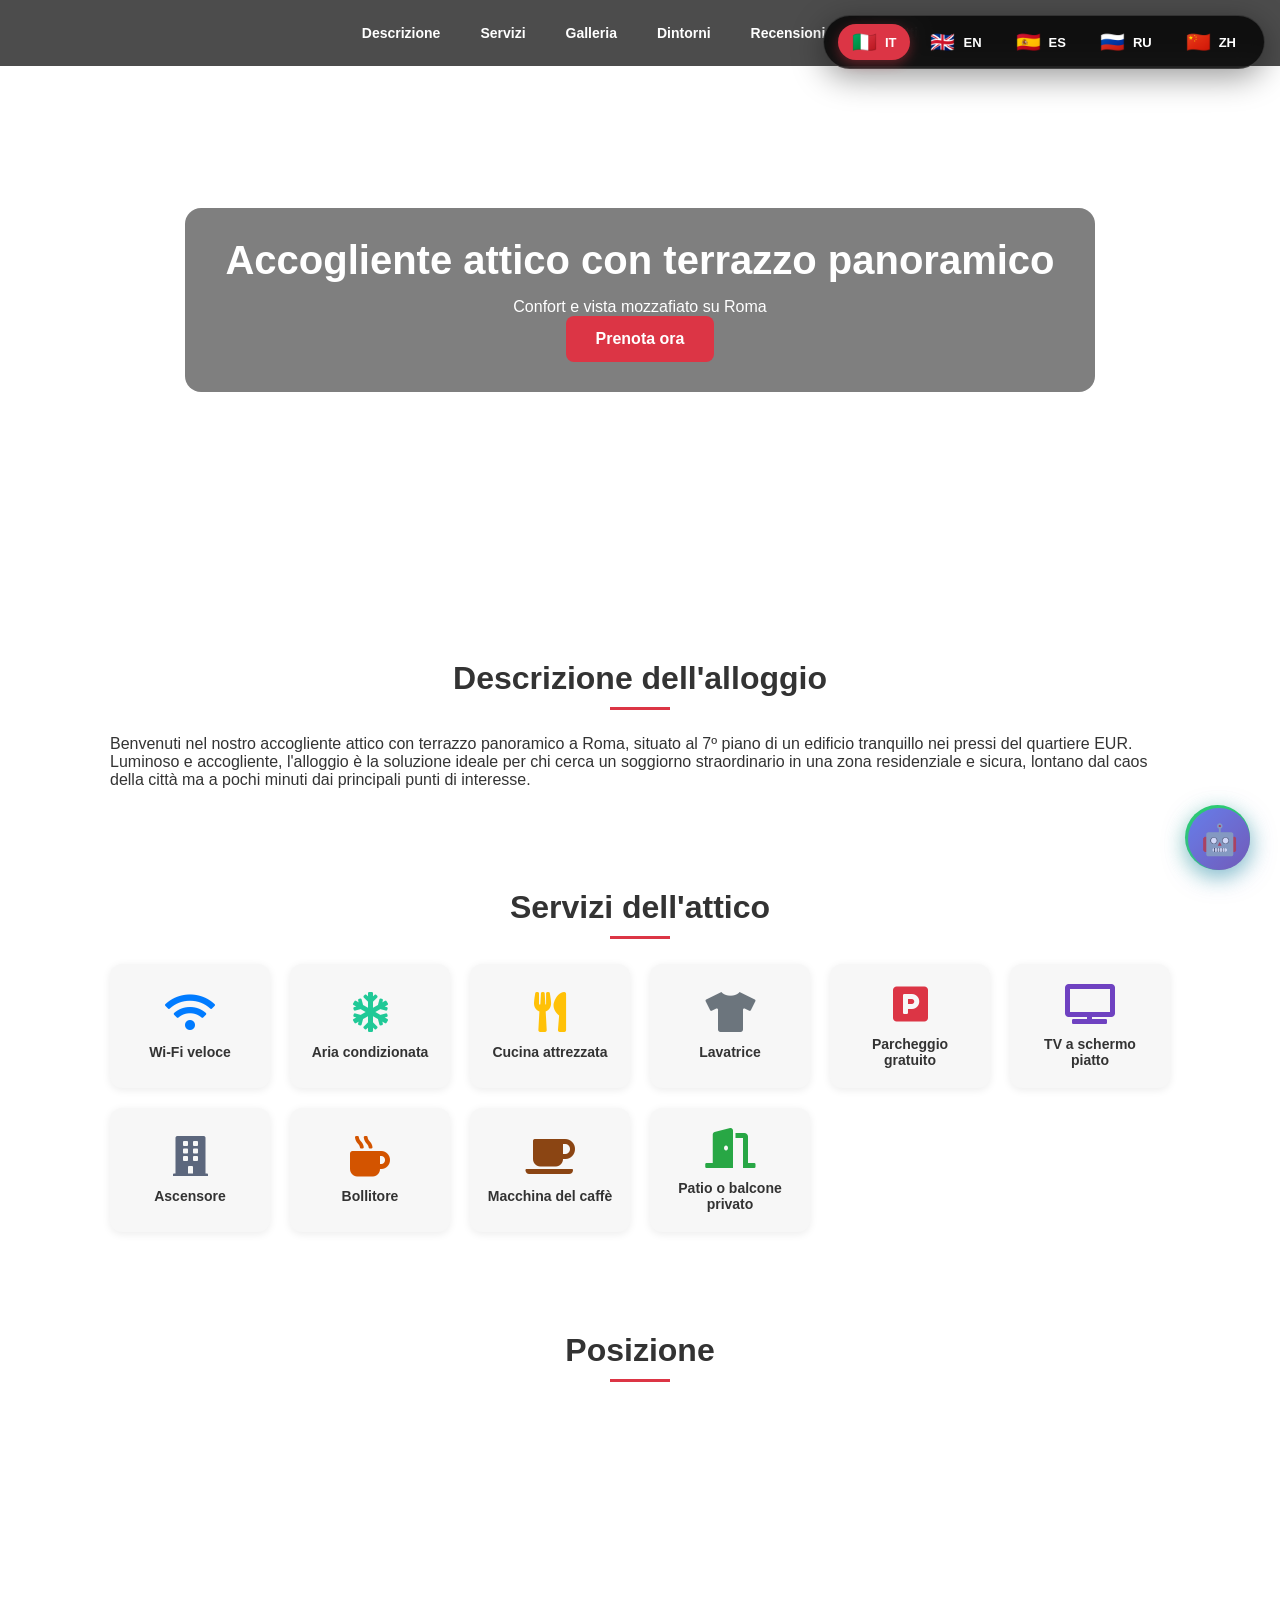
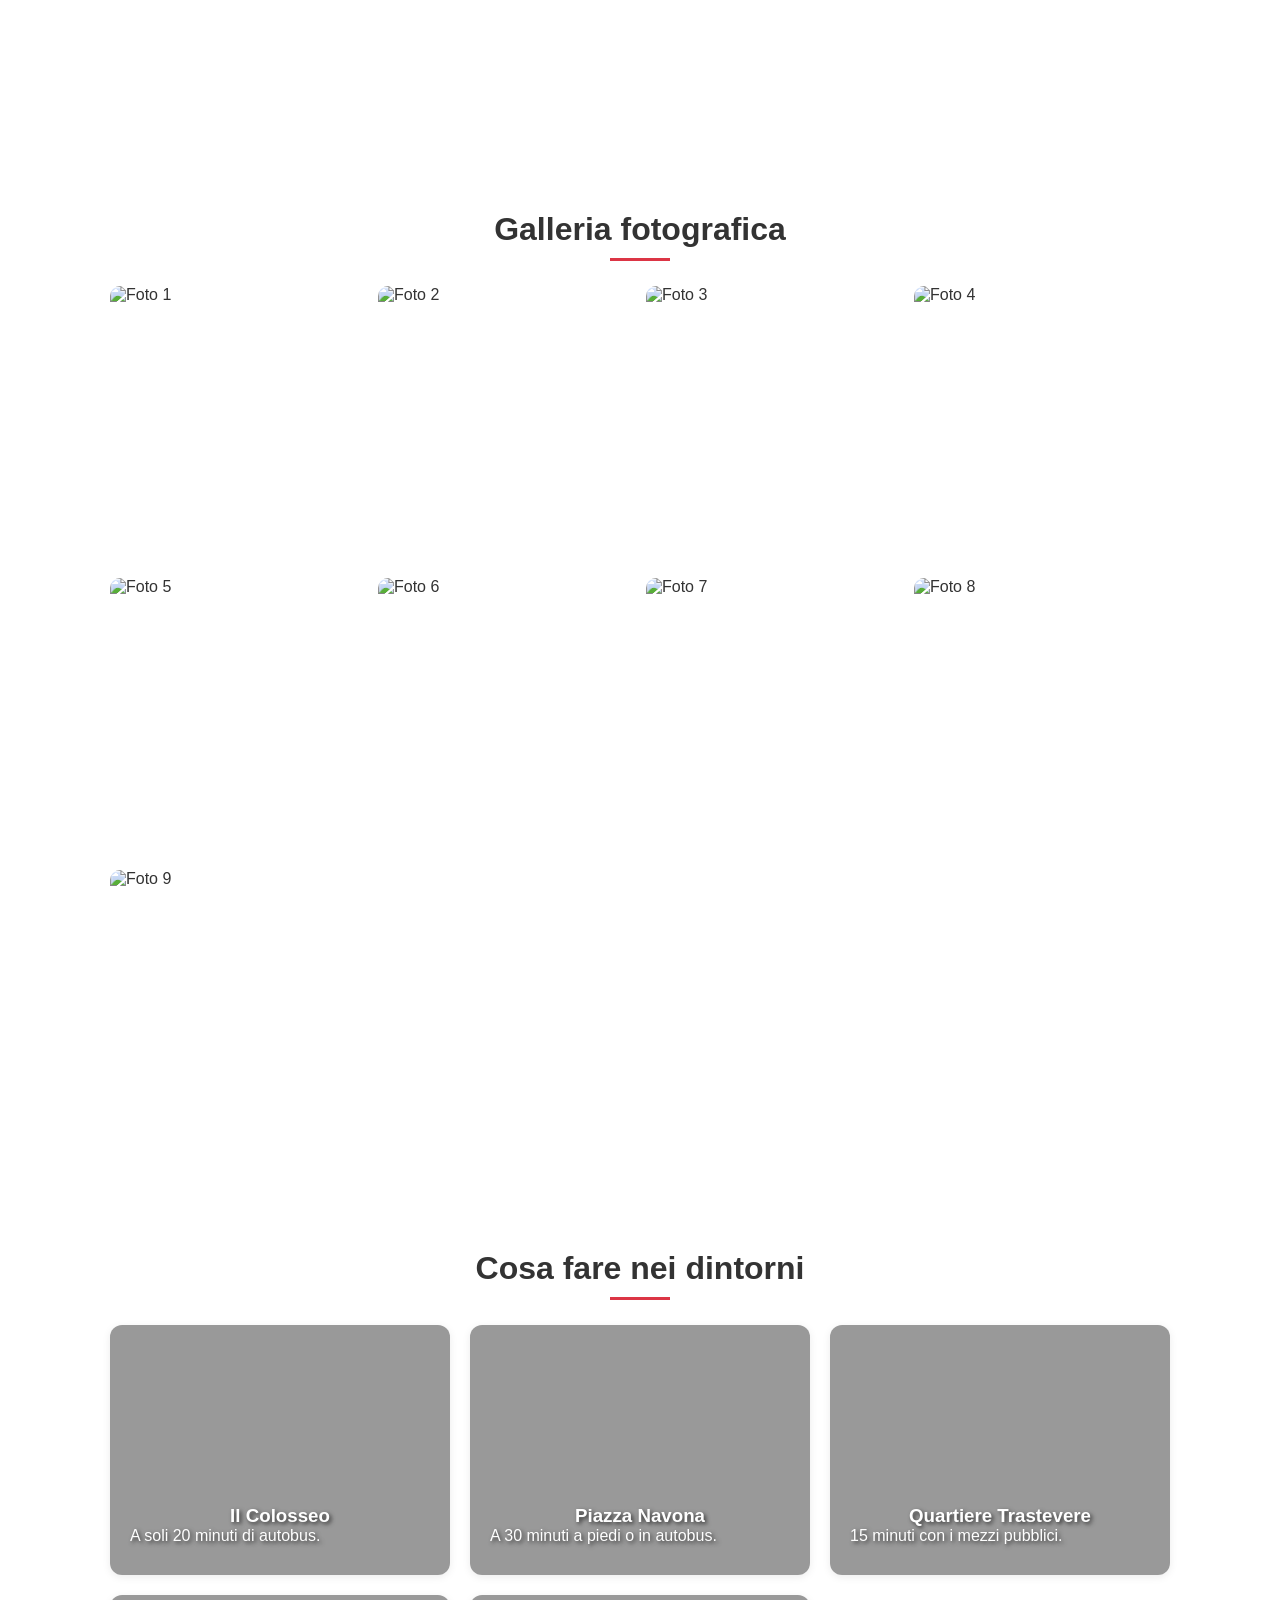
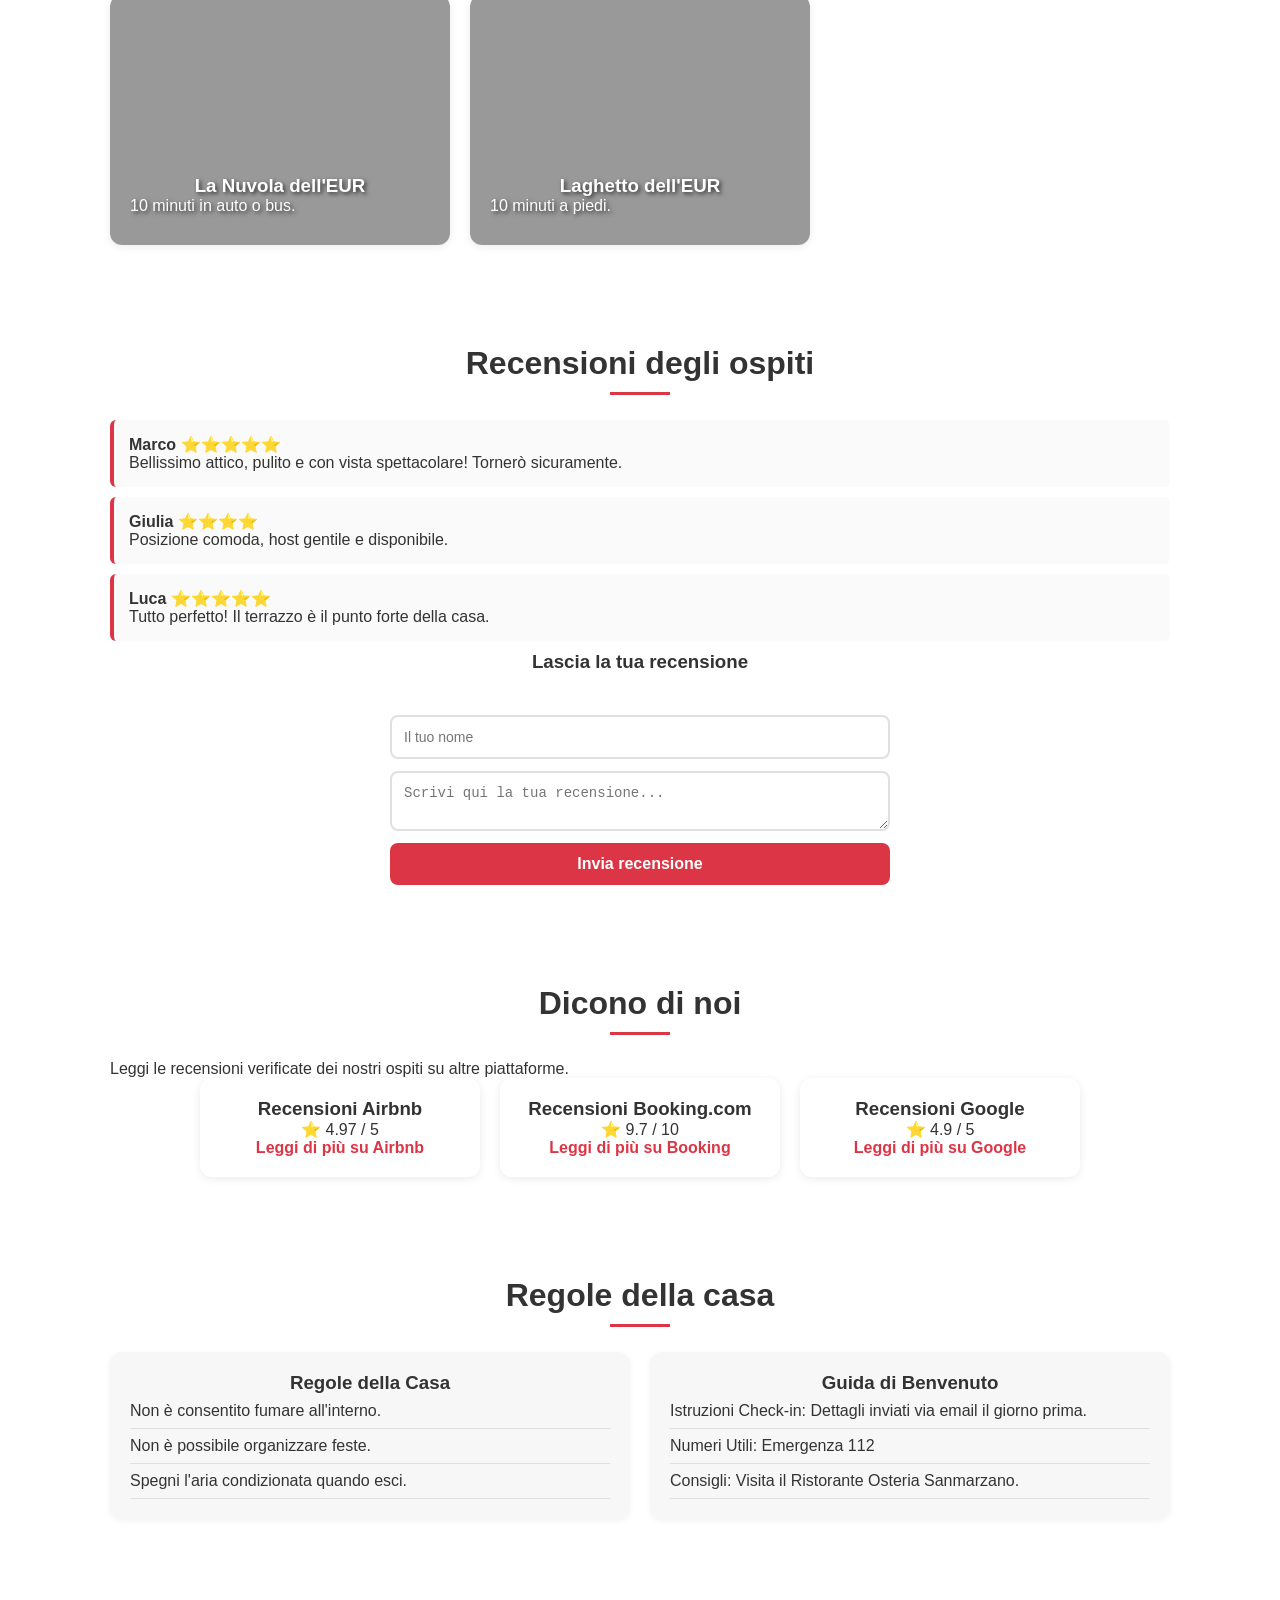
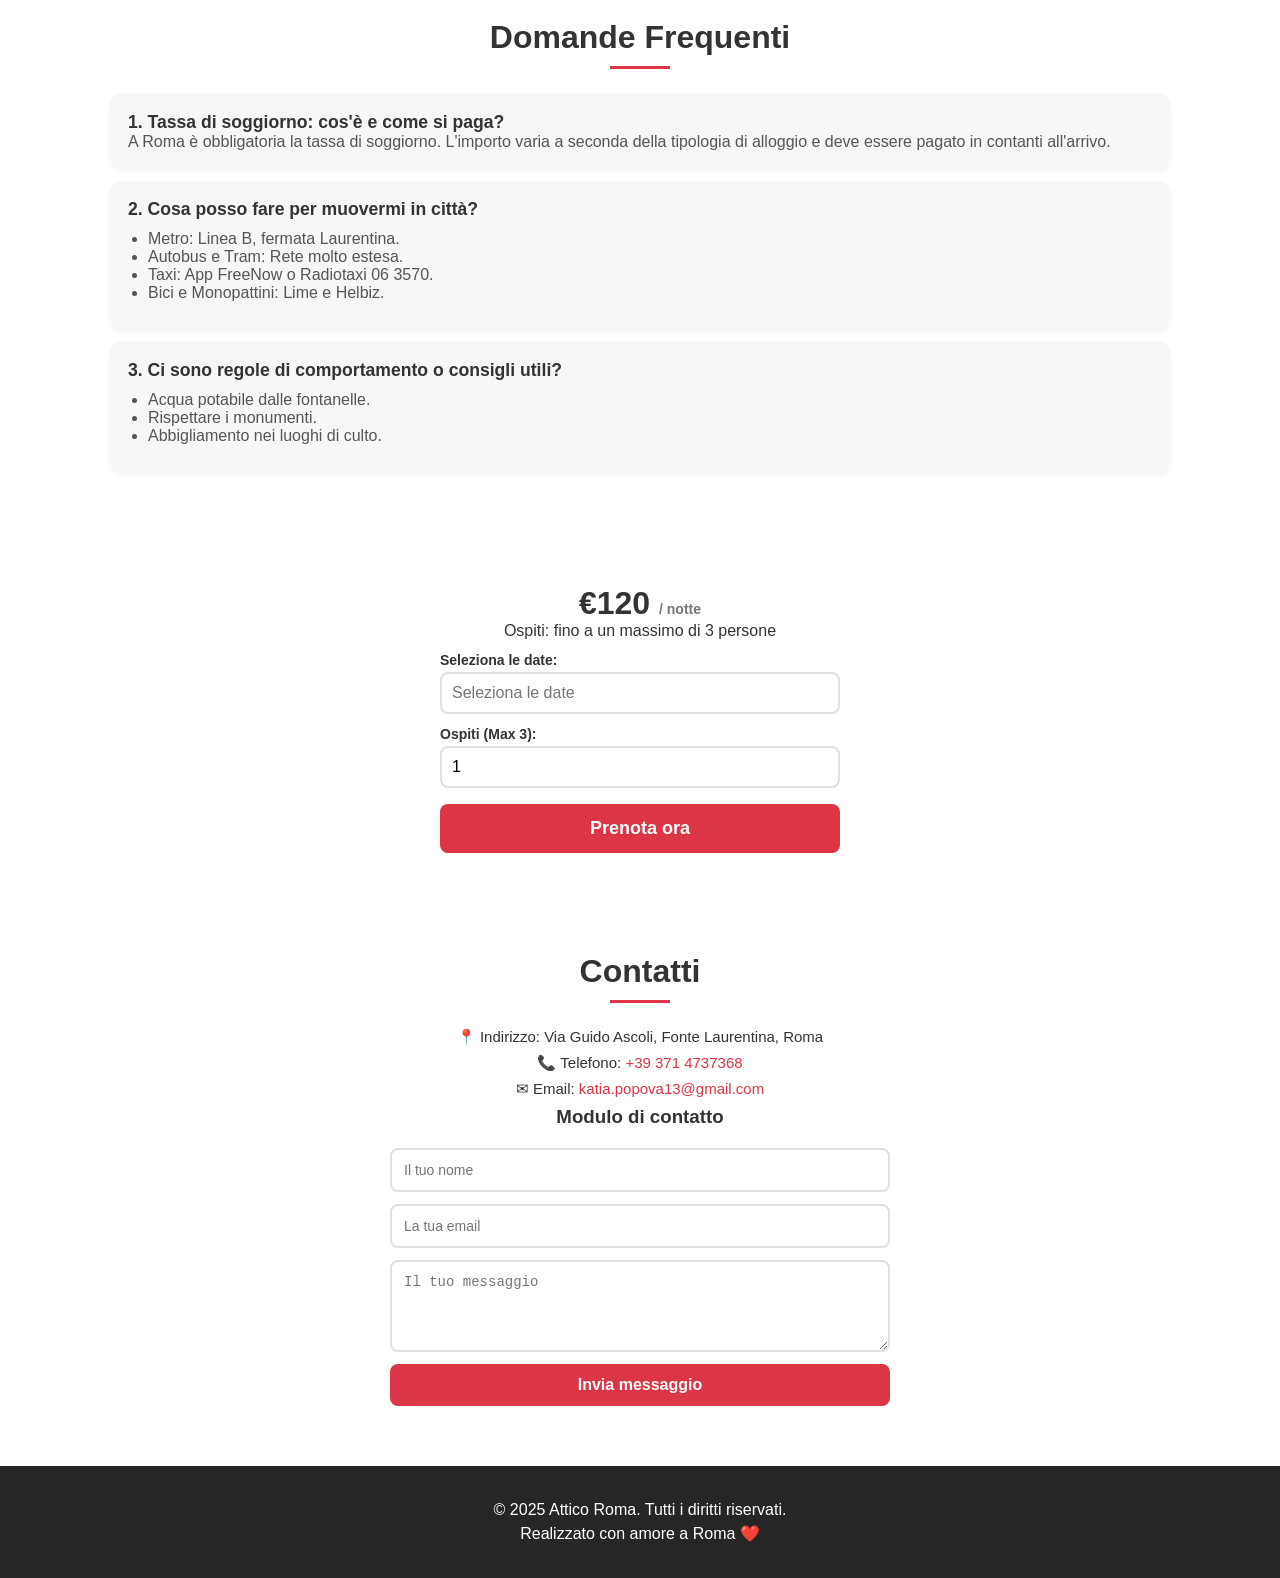
==== landing_ottimizzata_20260724_173227 - Copia/templates/index.html @ 79d3fbd1 "Update index.html" ====
<!DOCTYPE html>
<html lang="it"><head>
    <!-- Google tag (gtag.js) -->
<script async src="https://www.googletagmanager.com/gtag/js?id=G-2Q6069RMVL"></script>
<script>
  window.dataLayer = window.dataLayer || [];
  function gtag(){dataLayer.push(arguments);}
  gtag('js', new Date());
  gtag('config', 'G-2Q6069RMVL');
</script>
    <meta name="robots" content="index, follow"><meta charset="utf-8"><meta content="width=device-width, initial-scale=1.0" name="viewport"><title>Accogliente attico con terrazzo panoramico</title>
    <!-- META MULTILINGUA -->
    <link rel="canonical" href="https://valerio121291.pythonanywhere.com/" />
    <link rel="alternate" href="https://valerio121291.pythonanywhere.com/" hreflang="it" />
    <link rel="alternate" href="https://valerio121291.pythonanywhere.com/en/" hreflang="en" />
    <link rel="alternate" href="https://valerio121291.pythonanywhere.com/es/" hreflang="es" />
    <link rel="alternate" href="https://valerio121291.pythonanywhere.com/ru/" hreflang="ru" />
    <link rel="alternate" href="https://valerio121291.pythonanywhere.com/zh/" hreflang="zh-Hans" />
    <link rel="alternate" href="https://valerio121291.pythonanywhere.com/" hreflang="x-default" />
    <!-- Open Graph locale -->
    <meta property="og:locale" content="it_IT" />
    <meta property="og:locale:alternate" content="en_US" />
    <meta property="og:locale:alternate" content="es_ES" />
    <meta property="og:locale:alternate" content="ru_RU" />
    <meta property="og:locale:alternate" content="zh_CN" />
    <meta http-equiv="content-language" content="it" />
    <meta content="Affitta il nostro attico a Roma con un magnifico terrazzo e vista panoramica. Ideale per vacanze o soggiorni di lavoro nel tranquillo quartiere EUR. Wi-Fi veloce, parcheggio gratuito e tutti i comfort per un'esperienza indimenticabile." name="description">
    
    <link href="https://cdnjs.cloudflare.com/ajax/libs/font-awesome/5.15.4/css/all.min.css" rel="stylesheet">
    <link rel="stylesheet" href="/static/css/chatbot.css">
    <link href="https://cdn.jsdelivr.net/npm/flatpickr/dist/flatpickr.min.css" rel="stylesheet">
    <link href="https://cdn.jsdelivr.net/npm/flatpickr/dist/themes/material_green.css" rel="stylesheet">
    
<style>
/* === RESET E BASE === */
*{margin:0;padding:0;box-sizing:border-box}
body{font-family:'Segoe UI',Arial,sans-serif;margin:0;background-image:url(/static/images/roma.jpg);background-repeat:no-repeat;background-size:cover;background-attachment:fixed;background-position:center;color:#333}

/* === LINGUA === */
.lang-selector{position:fixed;top:15px;right:15px;z-index:999999;display:flex;gap:6px;background:rgba(0,0,0,0.8);backdrop-filter:blur(12px);padding:8px 14px;border-radius:50px;border:1px solid rgba(255,255,255,0.15);box-shadow:0 8px 32px rgba(0,0,0,0.4)}
.lang-btn{background:transparent;border:none;color:#ffffff;padding:6px 14px;border-radius:30px;cursor:pointer;font-size:13px;font-weight:600;transition:all .3s;display:flex;align-items:center;gap:8px}
.lang-btn .flag{font-size:20px}
.lang-btn:hover{background:rgba(255,255,255,0.15);color:#fff}
.lang-btn.active{background:#dc3545;color:#fff;box-shadow:0 4px 12px rgba(220,53,69,0.4)}

/* === WHATSAPP === */
.whatsapp-float{position:fixed;bottom:30px;right:30px;z-index:999}
.whatsapp-float a{display:block;width:65px;height:65px;background:#25d366;color:#fff;border-radius:50%;text-align:center;line-height:65px;font-size:35px;box-shadow:0 6px 20px rgba(37,211,102,0.4);transition:all .3s;text-decoration:none;position:relative;animation:pulse 2s infinite}
.whatsapp-float a:hover{transform:scale(1.1);box-shadow:0 8px 30px rgba(37,211,102,0.6)}
.whatsapp-float .whatsapp-tooltip{position:absolute;bottom:80px;right:0;background:rgba(0,0,0,0.8);color:#fff;padding:8px 14px;border-radius:8px;font-size:13px;white-space:nowrap;opacity:0;transition:opacity .3s;pointer-events:none}
.whatsapp-float a:hover .whatsapp-tooltip{opacity:1}
@keyframes pulse{0%{box-shadow:0 0 0 0 rgba(37,211,102,0.4)}70%{box-shadow:0 0 0 15px rgba(37,211,102,0)}100%{box-shadow:0 0 0 0 rgba(37,211,102,0)}}

/* === NAVIGAZIONE === */
nav{display:flex;justify-content:center;background:rgba(0,0,0,0.7);padding:15px;position:absolute;top:0;left:0;width:100%;z-index:100;flex-wrap:wrap}
nav a{color:#fff;text-decoration:none;padding:10px 15px;margin:0 5px;font-weight:bold;border-radius:5px;transition:background .3s;font-size:14px}
nav a:hover{background:#dc3545}

/* === HERO === */
#hero{height:600px;background:center/cover no-repeat;position:relative;display:flex;align-items:center;justify-content:center;color:#fff;transition:background-image 1s ease-in-out;background-attachment:fixed}
.hero-content{text-align:center;background:rgba(0,0,0,0.5);padding:30px 40px;border-radius:16px;max-width:90%}
.hero-content h1{color:#fff;font-size:2.5em;margin-bottom:15px}
.cta-btn{background:#dc3545;color:#fff;padding:14px 30px;border-radius:8px;text-decoration:none;font-weight:bold;display:inline-block;transition:all .3s}
.cta-btn:hover{background:#a71d2a;transform:translateY(-2px)}

/* === SEZIONI === */
main section{padding:40px 20px;max-width:1100px;margin:20px auto;background:rgba(255,255,255,0.92);border-radius:12px;backdrop-filter:blur(4px)}
h1,h2,h3{color:#333;text-align:center}
h2{font-size:2em;margin-bottom:25px;position:relative}
h2:after{content:"";display:block;width:60px;height:3px;background:#dc3545;margin:10px auto 0}

/* === SERVIZI === */
.servizi{display:grid;grid-template-columns:repeat(auto-fit,minmax(150px,1fr));gap:20px}
.servizio{background:#f7f7f7;padding:20px 15px;border-radius:12px;text-align:center;display:flex;flex-direction:column;align-items:center;justify-content:center;box-shadow:0 2px 8px rgba(0,0,0,0.08);transition:all .3s}
.servizio:hover{transform:translateY(-5px);box-shadow:0 8px 20px rgba(0,0,0,0.15)}
.servizio i{font-size:2.5em;margin-bottom:12px}
.servizio.wifi i{color:#007bff}
.servizio.aria-condizionata i{color:#20c997}
.servizio.cucina i{color:#ffc107}
.servizio.lavatrice i{color:#6c757d}
.servizio.parcheggio i{color:#dc3545}
.servizio.tv i{color:#6f42c1}
.servizio.ascensore i{color:#5c677d}
.servizio.bollitore i{color:#d35400}
.servizio.macchina-caffe i{color:#8b4513}
.servizio.patio i{color:#28a745}
.servizio span{font-weight:600;color:#333;font-size:14px}

/* === GALLERIA === */
.galleria{display:grid;grid-template-columns:repeat(auto-fit,minmax(250px,1fr));gap:12px}
.galleria img{width:100%;height:280px;object-fit:cover;border-radius:10px;cursor:pointer;transition:transform .3s}
.galleria img:hover{transform:scale(1.03)}

/* === DINTORNI === */
.dintorni-grid{display:grid;grid-template-columns:repeat(auto-fit,minmax(280px,1fr));gap:20px}
.dintorni-item{background:#f7f7f7;padding:20px;border-radius:12px;box-shadow:0 2px 8px rgba(0,0,0,0.08);position:relative;overflow:hidden;text-decoration:none;color:#fff;min-height:250px;display:flex;flex-direction:column;justify-content:flex-end;transition:all .3s}
.dintorni-item:hover{transform:translateY(-5px);box-shadow:0 8px 20px rgba(0,0,0,0.2)}
.dintorni-item::before{content:"";position:absolute;top:0;left:0;width:100%;height:100%;background:rgba(0,0,0,0.4);transition:background .3s;z-index:1}
.dintorni-item:hover::before{background:rgba(0,0,0,0.6)}
.dintorni-item h3,.dintorni-item p{color:#fff;text-shadow:2px 2px 4px rgba(0,0,0,0.7);z-index:2;position:relative}
.dintorni-item-content{z-index:2;position:relative;padding-bottom:10px}
.dintorni-colosseo{background:url(/static/images/colosseo.jpg) center/cover no-repeat}
.dintorni-piazza-navona{background:url(/static/images/piazza-navona.jpg) center/cover no-repeat}
.dintorni-trastevere{background:url(/static/images/trastevere.jpg) center/cover no-repeat}
.dintorni-eur-nuvola{background:url(/static/images/eur-nuvola.jpg) center/cover no-repeat}
.dintorni-laghetto{background:url(/static/images/laghetto.jpg) center/cover no-repeat}

/* === MAPPA === */
.mappa iframe{width:100%;height:300px;border:none;border-radius:10px}

/* === BOOKING === */
.prenota-contenuto{display:flex;flex-direction:column;align-items:center;max-width:400px;margin:0 auto;width:100%}
.prenota-contenuto h3{font-size:2em;color:#333;margin:0}
.prenota-contenuto h3 span{font-size:14px;color:#777}
.prenota-contenuto label{font-size:14px;display:block;margin-top:12px;font-weight:600;width:100%;text-align:left}
.prenota-contenuto input{width:100%;padding:10px;margin-top:4px;border:2px solid #e0e0e0;border-radius:8px;font-size:16px;transition:border-color .3s}
.prenota-contenuto input:focus{border-color:#dc3545;outline:none}
.prenota-contenuto button{width:100%;background:#dc3545;color:#fff;padding:14px;border:none;border-radius:8px;margin-top:16px;font-size:18px;font-weight:bold;cursor:pointer;transition:all .3s}
.prenota-contenuto button:hover{background:#a71d2a;transform:translateY(-2px)}

/* === RECENSIONI === */
.recensioni{background:#fafafa;border-left:4px solid #dc3545;padding:15px;margin-bottom:10px;border-radius:6px}
.recensioni strong{color:#333}

/* === FAQ === */
.faq-item{background:#f7f7f7;padding:18px;border-radius:10px;margin-bottom:12px;box-shadow:0 2px 6px rgba(0,0,0,0.05)}
.faq-item h3{text-align:left;margin-top:0;color:#333;font-size:1.1em}
.faq-item p,.faq-item li{color:#555}
.faq-item ul{padding-left:20px;margin:10px 0}

/* === POPUP === */
.popup{display:none;position:fixed;z-index:1000;padding-top:80px;left:0;top:0;width:100%;height:100%;background:rgba(0,0,0,0.6)}
.popup-content{background:#fff;margin:auto;padding:30px;border-radius:16px;width:90%;max-width:400px;box-shadow:0 8px 40px rgba(0,0,0,0.3);text-align:center;position:relative;animation:fadeIn .3s}
.popup-content input{width:100%;padding:10px;margin:8px 0;border:2px solid #e0e0e0;border-radius:8px;font-size:14px}
.popup-content input:focus{border-color:#dc3545;outline:none}
.popup-content button{background:#dc3545;color:#fff;padding:12px 24px;border:none;border-radius:8px;cursor:pointer;font-weight:bold;transition:all .3s;width:100%;margin-top:8px}
.popup-content button:hover{background:#a71d2a}
.close{position:absolute;top:12px;right:16px;font-size:28px;font-weight:bold;color:#aaa;cursor:pointer;transition:color .3s}
.close:hover{color:#333}
.popup-prezzo-sconto{color:#dc3545;font-size:1.8em;font-weight:bold}
.popup-prezzo-originale{text-decoration:line-through;color:#999;font-size:.9em}

/* === LIGHTBOX === */
.lightbox{display:none;position:fixed;z-index:1001;padding-top:60px;left:0;top:0;width:100%;height:100%;background:rgba(0,0,0,0.92)}
.lightbox-content{display:flex;align-items:center;justify-content:center;height:100%;position:relative}
.lightbox-content img{max-width:90%;max-height:80vh;object-fit:contain;border-radius:8px}
.lightbox-close{position:fixed;top:16px;left:16px;font-size:32px;color:#fff;cursor:pointer;z-index:1002;background:rgba(0,0,0,0.5);width:44px;height:44px;display:flex;align-items:center;justify-content:center;border-radius:50%;transition:background .3s}
.lightbox-close:hover{background:rgba(255,255,255,0.2)}
.lightbox-prev,.lightbox-next{position:fixed;top:50%;transform:translateY(-50%);font-size:40px;background:rgba(0,0,0,0.4);border:none;color:#fff;padding:16px 20px;cursor:pointer;border-radius:8px;z-index:1002;transition:background .3s}
.lightbox-prev:hover,.lightbox-next:hover{background:rgba(0,0,0,0.7)}
.lightbox-prev{left:16px}
.lightbox-next{right:16px}

/* === OFFERTA POPUP === */
.popup-offer{position:fixed;top:0;left:0;width:100%;height:100%;background:rgba(0,0,0,0.7);display:none;justify-content:center;align-items:center;z-index:1001}
.popup-offer-content{background:#fff;padding:35px;text-align:center;border-radius:16px;max-width:420px;width:90%;position:relative;animation:fadeIn .5s;box-shadow:0 8px 40px rgba(0,0,0,0.3)}
.popup-offer-content h2{color:#dc3545;margin-top:0;font-size:1.8em}
.popup-offer-content p{color:#555;font-size:1.1em}
.close-offer{position:absolute;top:10px;right:16px;font-size:28px;font-weight:bold;color:#888;cursor:pointer}
.close-offer:hover{color:#333}
.cta-btn-offer{background:#dc3545;color:#fff;padding:14px 28px;border-radius:8px;text-decoration:none;font-weight:bold;display:inline-block;transition:all .3s}
.cta-btn-offer:hover{background:#a71d2a;transform:translateY(-2px)}

/* === CONTATTI === */
#contatti{text-align:center}
#contatti p{margin:8px 0;font-size:15px}
#contatti a{color:#dc3545;text-decoration:none}
#contatti a:hover{text-decoration:underline}

/* === FORM === */
#form-contatti,#recensione-form{display:flex;flex-direction:column;gap:12px;max-width:500px;margin:20px auto 0}
#form-contatti input,#form-contatti textarea,#recensione-form input,#recensione-form textarea{padding:12px;border:2px solid #e0e0e0;border-radius:8px;font-size:14px;transition:border-color .3s}
#form-contatti input:focus,#form-contatti textarea:focus,#recensione-form input:focus,#recensione-form textarea:focus{border-color:#dc3545;outline:none}
#form-contatti button,#recensione-form button{background:#dc3545;color:#fff;padding:12px;border:none;border-radius:8px;font-size:16px;font-weight:bold;cursor:pointer;transition:all .3s}
#form-contatti button:hover,#recensione-form button:hover{background:#a71d2a}

/* === RATING === */
.rating{display:flex;flex-direction:row-reverse;justify-content:flex-end;gap:4px;margin-bottom:10px}
.rating input{display:none}
.rating label{font-size:2.5em;color:#ddd;cursor:pointer;transition:color .3s}
.rating label:hover,.rating label:hover~label,.rating input:checked~label{color:#ffc107}

/* === WIDGET === */
.recensioni-widget-container{display:flex;flex-wrap:wrap;justify-content:center;gap:20px}
.widget-placeholder{background:#fff;padding:20px;border-radius:12px;box-shadow:0 2px 8px rgba(0,0,0,0.08);text-align:center;flex:1 1 200px;max-width:280px}
.widget-placeholder a{color:#dc3545;text-decoration:none;font-weight:bold}
.widget-placeholder a:hover{text-decoration:underline}

/* === REGOLE === */
.regole-container{display:flex;flex-wrap:wrap;justify-content:center;gap:20px}
.regole-item{background:#f7f7f7;padding:20px;border-radius:12px;box-shadow:0 2px 6px rgba(0,0,0,0.05);flex:1 1 300px}
.regole-item ul{list-style:none;padding:0}
.regole-item li{padding:8px 0;border-bottom:1px solid #e0e0e0}

/* === FOOTER === */
footer{background:rgba(0,0,0,0.85);color:#fff;text-align:center;padding:30px 20px;margin-top:20px}
.footer-content p{margin:5px 0}

/* === BACK TO TOP === */
#back-to-top{position:fixed;bottom:100px;right:30px;background:#dc3545;color:#fff;border:none;border-radius:50%;width:50px;height:50px;font-size:24px;cursor:pointer;box-shadow:0 4px 12px rgba(0,0,0,0.2);transition:all .3s;z-index:100;display:none}
#back-to-top:hover{transform:scale(1.1);background:#a71d2a}

/* === ANIMAZIONI === */
@keyframes fadeIn{from{opacity:0;transform:translateY(-20px)}to{opacity:1;transform:translateY(0)}}

/* === CHATBOT === */
.chatbot-container{position:fixed;bottom:30px;right:30px;z-index:9999;display:flex;flex-direction:column;align-items:flex-end}
.chatbot-window{display:none;width:370px;max-width:90vw;height:480px;max-height:65vh;background:#fff;border-radius:18px;box-shadow:0 20px 60px rgba(0,0,0,0.3);flex-direction:column;overflow:hidden;margin-bottom:12px;animation:slideUp .3s ease}
.chatbot-window.open{display:flex}
@keyframes slideUp{from{opacity:0;transform:translateY(20px) scale(0.95)}to{opacity:1;transform:translateY(0) scale(1)}}
.chatbot-header{background:linear-gradient(135deg,#667eea,#764ba2);color:#fff;padding:14px 18px;display:flex;justify-content:space-between;align-items:center;flex-shrink:0}
.chatbot-title{font-weight:600;font-size:15px}
.chatbot-close-btn{background:rgba(255,255,255,0.2);border:none;color:#fff;width:30px;height:30px;border-radius:50%;cursor:pointer;font-size:16px;transition:background .3s}
.chatbot-close-btn:hover{background:rgba(255,255,255,0.3)}
.chatbot-messages{flex:1;padding:14px 16px;overflow-y:auto;background:#f5f6fa}
.chatbot-messages::-webkit-scrollbar{width:4px}
.chatbot-messages::-webkit-scrollbar-thumb{background:#ccc;border-radius:10px}
.msg{display:flex;gap:10px;margin-bottom:12px;animation:msgIn .3s ease}
@keyframes msgIn{from{opacity:0;transform:translateY(8px)}to{opacity:1;transform:translateY(0)}}
.msg.bot{justify-content:flex-start}
.msg.user{justify-content:flex-end}
.msg-avatar{width:30px;height:30px;border-radius:50%;background:linear-gradient(135deg,#667eea,#764ba2);display:flex;align-items:center;justify-content:center;font-size:15px;flex-shrink:0}
.msg-content{max-width:78%;padding:10px 14px;border-radius:14px;font-size:14px;line-height:1.5;word-wrap:break-word}
.msg.bot .msg-content{background:#fff;color:#333;border-radius:14px 14px 14px 4px;box-shadow:0 2px 6px rgba(0,0,0,0.06)}
.msg.user .msg-content{background:linear-gradient(135deg,#667eea,#764ba2);color:#fff;border-radius:14px 14px 4px 14px}
.chatbot-input-area{padding:10px 14px;background:#fff;border-top:1px solid #eee;display:flex;gap:8px;flex-shrink:0}
.chatbot-input{flex:1;padding:10px 14px;border:2px solid #e8e8e8;border-radius:10px;font-size:14px;outline:none;transition:border-color .3s}
.chatbot-input:focus{border-color:#667eea}
.chatbot-send-btn{width:42px;height:42px;border:none;border-radius:10px;background:linear-gradient(135deg,#667eea,#764ba2);color:#fff;font-size:18px;cursor:pointer;transition:transform .2s;flex-shrink:0}
.chatbot-send-btn:hover{transform:scale(1.05)}
.chatbot-toggle-btn{width:62px;height:62px;border-radius:50%;background:linear-gradient(135deg,#667eea,#764ba2);border:none;cursor:pointer;box-shadow:0 6px 25px rgba(102,126,234,0.5);transition:transform .3s;position:relative;display:flex;align-items:center;justify-content:center}
.chatbot-toggle-btn:hover{transform:scale(1.08)}
.robot-icon{font-size:30px;animation:jump 1.8s ease-in-out infinite}
@keyframes jump{0%,100%{transform:translateY(0) rotate(0deg)}30%{transform:translateY(-14px) rotate(-6deg)}50%{transform:translateY(-8px) rotate(6deg)}70%{transform:translateY(-14px) rotate(-6deg)}}
.pulse-ring{position:absolute;width:100%;height:100%;border-radius:50%;background:rgba(102,126,234,0.3);animation:ring 2.5s ease-out infinite;top:0;left:0}
@keyframes ring{0%{transform:scale(1);opacity:0.7}100%{transform:scale(1.7);opacity:0}}

/* === RESPONSIVE === */
@media(max-width:768px){
    .lang-selector{top:10px;right:10px;padding:6px 10px;gap:4px;flex-wrap:wrap}
    .lang-btn{font-size:11px;padding:4px 10px}
    .lang-btn .flag{font-size:16px}
    nav{flex-direction:column;align-items:center;padding:10px;position:relative}
    nav a{margin:3px 0;padding:8px 12px;font-size:13px}
    #hero{height:400px;background-attachment:scroll}
    .hero-content h1{font-size:1.6em}
    .hero-content{padding:20px}
    main section{padding:20px 12px;margin:12px}
    h2{font-size:1.5em}
    .galleria img{height:200px}
    .servizi{grid-template-columns:repeat(2,1fr)}
    .popup-content{width:95%;padding:20px}
    .popup-offer-content{width:95%;padding:20px}
    .dintorni-grid{grid-template-columns:1fr}
    .whatsapp-float{bottom:20px;right:20px}
    .whatsapp-float a{width:55px;height:55px;line-height:55px;font-size:28px}
    .chatbot-container{bottom:20px;right:16px}
    .chatbot-window{width:92vw;height:55vh;position:fixed;bottom:85px;right:10px}
    .chatbot-toggle-btn{width:54px;height:54px}
    .robot-icon{font-size:26px}
}
@media(max-width:480px){
    .servizi{grid-template-columns:1fr 1fr}
    .servizio{padding:12px}
    .servizio i{font-size:1.8em}
    .hero-content h1{font-size:1.3em}
    .hero-content{padding:15px}
    .lang-selector{top:6px;right:6px;padding:4px 8px;gap:2px}
    .lang-btn{font-size:9px;padding:3px 7px}
    .lang-btn .flag{font-size:13px}
    .whatsapp-float{bottom:15px;right:15px}
    .whatsapp-float a{width:48px;height:48px;line-height:48px;font-size:24px}
    .whatsapp-float .whatsapp-tooltip{display:none}
    .chatbot-container{bottom:15px;right:12px}
    .chatbot-window{width:95vw;height:50vh;bottom:75px;right:8px}
    .chatbot-toggle-btn{width:48px;height:48px}
    .robot-icon{font-size:22px}
}
</style>
</head>
<body>

<!-- CHATBOT -->
<div class="chatbot-container">
    <div class="chatbot-window" id="chatbotWindow">
        <div class="chatbot-header">
            <span class="chatbot-title">🤖 Assistente Attico Roma</span>
            <button class="chatbot-close-btn" id="chatbotCloseBtn">✕</button>
        </div>
        <div class="chatbot-messages" id="chatbotMessages">
            <div class="msg bot">
                <div class="msg-avatar">🤖</div>
                <div class="msg-content">
                    Ciao! Sono il tuo assistente virtuale.<br>
                    Chiedimi tutto sull'attico, Roma, ristoranti e mezzi di trasporto! 🏛️
                </div>
            </div>
        </div>
        <div class="chatbot-input-area">
            <input type="text" id="chatbotInput" placeholder="Scrivi la tua domanda..." class="chatbot-input">
            <button id="chatbotSendBtn" class="chatbot-send-btn">➤</button>
        </div>
    </div>
    <button class="chatbot-toggle-btn" id="chatbotToggleBtn">
        <span class="robot-icon">🤖</span>
        <span class="pulse-ring"></span>
    </button>
</div>

<!-- Language Selector con FLAG -->
<div class="lang-selector" id="langSelector">
    <button class="lang-btn active" data-lang="it"><span class="flag">🇮🇹</span> IT</button>
    <button class="lang-btn" data-lang="en"><span class="flag">🇬🇧</span> EN</button>
    <button class="lang-btn" data-lang="es"><span class="flag">🇪🇸</span> ES</button>
    <button class="lang-btn" data-lang="ru"><span class="flag">🇷🇺</span> RU</button>
    <button class="lang-btn" data-lang="zh"><span class="flag">🇨🇳</span> ZH</button>
</div>

<!-- MAIN CONTENT -->
<main>
    <header id="hero">
        <nav>
            <a data-translate="nav_descrizione" href="#descrizione">Descrizione</a>
            <a data-translate="nav_servizi" href="#servizi">Servizi</a>
            <a data-translate="nav_galleria" href="#galleria">Galleria</a>
            <a data-translate="nav_dintorni" href="#dintorni">Dintorni</a>
            <a data-translate="nav_recensioni" href="#recensioni">Recensioni</a>
            <a data-translate="nav_contatti" href="#contatti">Contatti</a>
        </nav>
        <div class="hero-content">
            <h1 data-translate="hero_title">Accogliente attico con terrazzo panoramico</h1>
            <p data-translate="hero_subtitle">Confort e vista mozzafiato su Roma</p>
            <a class="cta-btn" href="#booking-box" data-translate="hero_button">Prenota ora</a>
        </div>
    </header>

    <section id="descrizione">
        <h2 data-translate="sec_descrizione">Descrizione dell'alloggio</h2>
        <p data-translate="descr_par1">Benvenuti nel nostro accogliente attico con terrazzo panoramico a Roma, situato al 7º piano di un edificio tranquillo nei pressi del quartiere EUR. Luminoso e accogliente, l'alloggio è la soluzione ideale per chi cerca un soggiorno straordinario in una zona residenziale e sicura, lontano dal caos della città ma a pochi minuti dai principali punti di interesse. L'attico è arredato con gusto e offre tutti i comfort per rendere la tua vacanza o il tuo viaggio di lavoro indimenticabile.</p>
    </section>

    <section id="servizi">
        <h2 data-translate="sec_servizi">Servizi dell'attico</h2>
        <div class="servizi">
            <div class="servizio wifi"><i class="fas fa-wifi"></i><span data-translate="srv_wifi">Wi-Fi veloce</span></div>
            <div class="servizio aria-condizionata"><i class="fas fa-snowflake"></i><span data-translate="srv_aria">Aria condizionata</span></div>
            <div class="servizio cucina"><i class="fas fa-utensils"></i><span data-translate="srv_cucina">Cucina attrezzata</span></div>
            <div class="servizio lavatrice"><i class="fas fa-tshirt"></i><span data-translate="srv_lavatrice">Lavatrice</span></div>
            <div class="servizio parcheggio"><i class="fas fa-parking"></i><span data-translate="srv_parcheggio">Parcheggio gratuito</span></div>
            <div class="servizio tv"><i class="fas fa-tv"></i><span data-translate="srv_tv">TV a schermo piatto</span></div>
            <div class="servizio ascensore"><i class="fas fa-building"></i><span data-translate="srv_ascensore">Ascensore</span></div>
            <div class="servizio bollitore"><i class="fas fa-mug-hot"></i><span data-translate="srv_bollitore">Bollitore</span></div>
            <div class="servizio macchina-caffe"><i class="fas fa-coffee"></i><span data-translate="srv_caffe">Macchina del caffè</span></div>
            <div class="servizio patio"><i class="fas fa-door-open"></i><span data-translate="srv_patio">Patio o balcone privato</span></div>
        </div>
    </section>

    <section id="mappa">
        <h2>Posizione</h2>
        <div class="mappa">
            <iframe src="https://www.google.com/maps?q=via+guido+ascoli+fonte+laurentina+roma&output=embed" allowfullscreen loading="lazy" title="Mappa della posizione dell'attico a Roma"></iframe>
        </div>
    </section>

    <section id="galleria">
        <h2 data-translate="sec_galleria">Galleria fotografica</h2>
        <div class="galleria">
            <img loading="lazy" src="/static/images/image1.jpg" alt="Foto 1">
            <img loading="lazy" src="/static/images/image2.jpg" alt="Foto 2">
            <img loading="lazy" src="/static/images/image3.jpg" alt="Foto 3">
            <img loading="lazy" src="/static/images/image4.jpg" alt="Foto 4">
            <img loading="lazy" src="/static/images/image5.jpg" alt="Foto 5">
            <img loading="lazy" src="/static/images/image6.jpg" alt="Foto 6">
            <img loading="lazy" src="/static/images/image7.jpg" alt="Foto 7">
            <img loading="lazy" src="/static/images/image8.jpg" alt="Foto 8">
            <img loading="lazy" src="/static/images/image9.jpg" alt="Foto 9">
        </div>
    </section>

    <section id="dintorni">
        <h2 data-translate="sec_dintorni">Cosa fare nei dintorni</h2>
        <div class="dintorni-grid">
            <a class="dintorni-item dintorni-colosseo" href="https://www.google.com/search?q=colosseo+roma" target="_blank">
                <div class="dintorni-item-content">
                    <h3 data-translate="d1_t">Il Colosseo</h3>
                    <p data-translate="d1_p">A soli 20 minuti di autobus.</p>
                </div>
            </a>
            <a class="dintorni-item dintorni-piazza-navona" href="https://www.google.com/search?q=piazza+navona+roma" target="_blank">
                <div class="dintorni-item-content">
                    <h3 data-translate="d2_t">Piazza Navona</h3>
                    <p data-translate="d2_p">A 30 minuti a piedi o in autobus.</p>
                </div>
            </a>
            <a class="dintorni-item dintorni-trastevere" href="https://www.google.com/search?q=quartiere+trastevere+roma" target="_blank">
                <div class="dintorni-item-content">
                    <h3 data-translate="d3_t">Quartiere Trastevere</h3>
                    <p data-translate="d3_p">15 minuti con i mezzi pubblici.</p>
                </div>
            </a>
            <a class="dintorni-item dintorni-eur-nuvola" href="https://www.google.com/search?q=nuvola+eur+roma" target="_blank">
                <div class="dintorni-item-content">
                    <h3 data-translate="d4_t">La Nuvola dell'EUR</h3>
                    <p data-translate="d4_p">10 minuti in auto o bus.</p>
                </div>
            </a>
            <a class="dintorni-item dintorni-laghetto" href="https://www.google.com/search?q=laghetto+eur+roma" target="_blank">
                <div class="dintorni-item-content">
                    <h3 data-translate="d5_t">Laghetto dell'EUR</h3>
                    <p data-translate="d5_p">10 minuti a piedi.</p>
                </div>
            </a>
        </div>
    </section>

    <section id="recensioni">
        <h2 data-translate="sec_recensioni">Recensioni degli ospiti</h2>
        <div class="recensioni">
            <strong>Marco</strong> ⭐⭐⭐⭐⭐
            <p data-translate="rev_1">Bellissimo attico, pulito e con vista spettacolare! Tornerò sicuramente.</p>
        </div>
        <div class="recensioni">
            <strong>Giulia</strong> ⭐⭐⭐⭐
            <p data-translate="rev_2">Posizione comoda, host gentile e disponibile.</p>
        </div>
        <div class="recensioni">
            <strong>Luca</strong> ⭐⭐⭐⭐⭐
            <p data-translate="rev_3">Tutto perfetto! Il terrazzo è il punto forte della casa.</p>
        </div>
        <h3 data-translate="recensione_lascia">Lascia la tua recensione</h3>
        <form id="recensione-form">
            <div class="rating">
                <input type="radio" id="star5" name="rating" value="5"><label for="star5" title="5 stelle"></label>
                <input type="radio" id="star4" name="rating" value="4"><label for="star4" title="4 stelle"></label>
                <input type="radio" id="star3" name="rating" value="3"><label for="star3" title="3 stelle"></label>
                <input type="radio" id="star2" name="rating" value="2"><label for="star2" title="2 stelle"></label>
                <input type="radio" id="star1" name="rating" value="1"><label for="star1" title="1 stella"></label>
            </div>
            <input data-ph-key="rec_ph_nome" id="nome-recensione" placeholder="Il tuo nome" type="text">
            <textarea data-ph-key="rec_ph_testo" id="testo-recensione" placeholder="Scrivi qui la tua recensione..."></textarea>
            <button type="submit" data-translate="rec_invia">Invia recensione</button>
        </form>
    </section>

    <section id="recensioni-esterne">
        <h2 data-translate="ext_reviews_title">Dicono di noi</h2>
        <p data-translate="ext_reviews_subtitle">Leggi le recensioni verificate dei nostri ospiti su altre piattaforme.</p>
        <div class="recensioni-widget-container">
            <div class="widget-placeholder">
                <h3 data-translate="ext_reviews_airbnb">Recensioni Airbnb</h3>
                <p>⭐ 4.97 / 5</p>
                <a data-translate="ext_reviews_read_more_airbnb" href="https://www.airbnb.it/" target="_blank">Leggi di più su Airbnb</a>
            </div>
            <div class="widget-placeholder">
                <h3 data-translate="ext_reviews_booking">Recensioni Booking.com</h3>
                <p>⭐ 9.7 / 10</p>
                <a data-translate="ext_reviews_read_more_booking" href="https://www.booking.com/" target="_blank">Leggi di più su Booking</a>
            </div>
            <div class="widget-placeholder">
                <h3 data-translate="ext_reviews_google">Recensioni Google</h3>
                <p>⭐ 4.9 / 5</p>
                <a data-translate="ext_reviews_read_more_google" href="https://www.google.com/search?q=attico+via+guido+ascoli+roma" target="_blank">Leggi di più su Google</a>
            </div>
        </div>
    </section>

    <section id="regole">
        <h2 data-translate="sec_regole">Regole della casa</h2>
        <div class="regole-container">
            <div class="regole-item">
                <h3 data-translate="house_rules_title">Regole della Casa</h3>
                <ul>
                    <li data-translate="no_smoking">Non è consentito fumare all'interno.</li>
                    <li data-translate="no_parties">Non è possibile organizzare feste.</li>
                    <li data-translate="turn_off_ac">Spegni l'aria condizionata quando esci.</li>
                </ul>
            </div>
            <div class="regole-item">
                <h3 data-translate="welcome_guide">Guida di Benvenuto</h3>
                <ul>
                    <li data-translate="checkin_instructions"><strong>Istruzioni Check-in:</strong> Dettagli inviati via email il giorno prima.</li>
                    <li data-translate="emergency_numbers"><strong>Numeri Utili:</strong> Emergenza 112</li>
                    <li data-translate="tips"><strong>Consigli:</strong> Visita il Ristorante Osteria Sanmarzano.</li>
                </ul>
            </div>
        </div>
    </section>

    <section id="faq">
        <h2 data-translate="faq_title">Domande Frequenti</h2>
        <div class="faq-item">
            <h3 data-translate="faq_q1_title">1. Tassa di soggiorno: cos'è e come si paga?</h3>
            <p data-translate="faq_q1_body">A Roma è obbligatoria la tassa di soggiorno. L'importo varia a seconda della tipologia di alloggio e deve essere pagato in contanti all'arrivo.</p>
        </div>
        <div class="faq-item">
            <h3 data-translate="faq_q2_title">2. Cosa posso fare per muovermi in città?</h3>
            <ul>
                <li data-translate="faq_q2_metro">Metro: Linea B, fermata Laurentina.</li>
                <li data-translate="faq_q2_bus">Autobus e Tram: Rete molto estesa.</li>
                <li data-translate="faq_q2_taxi">Taxi: App FreeNow o Radiotaxi 06 3570.</li>
                <li data-translate="faq_q2_bike">Bici e Monopattini: Lime e Helbiz.</li>
            </ul>
        </div>
        <div class="faq-item">
            <h3 data-translate="faq_q3_title">3. Ci sono regole di comportamento o consigli utili?</h3>
            <ul>
                <li data-translate="faq_q3_water">Acqua potabile dalle fontanelle.</li>
                <li data-translate="faq_q3_monuments">Rispettare i monumenti.</li>
                <li data-translate="faq_q3_dress">Abbigliamento nei luoghi di culto.</li>
            </ul>
        </div>
    </section>

    <section id="booking-box">
        <div class="prenota-contenuto">
            <h3>€120 <span data-translate="price_night">/ notte</span></h3>
            <p data-translate="guests_info">Ospiti: fino a un massimo di 3 persone</p>
            <label data-translate="dates_title">Seleziona le date:</label>
            <input id="calendar-input" data-ph-key="dates_placeholder" placeholder="Seleziona le date" type="text">
            <label data-translate="guests_label">Ospiti (Max 3):</label>
            <input id="ospiti" max="3" min="1" type="number" value="1" aria-label="Numero di ospiti">
            <button id="btnPrenota" data-translate="hero_button">Prenota ora</button>
        </div>
    </section>

    <section id="contatti">
        <h2 data-translate="sec_contatti">Contatti</h2>
        <p>📍 Indirizzo: Via Guido Ascoli, Fonte Laurentina, Roma</p>
        <p>📞 Telefono: <a href="tel:+393714737368">+39 371 4737368</a></p>
        <p>✉ Email: <a href="mailto:katia.popova13@gmail.com">katia.popova13@gmail.com</a></p>
        
        <h3 data-translate="contatto_modulo">Modulo di contatto</h3>
        <form id="form-contatti">
            <input data-ph-key="ph_nome" name="nome" placeholder="Il tuo nome" type="text">
            <input data-ph-key="ph_email" name="email" placeholder="La tua email" type="email">
            <textarea data-ph-key="ph_messaggio" name="messaggio" placeholder="Il tuo messaggio" rows="4"></textarea>
            <button type="submit" data-translate="contatto_invia">Invia messaggio</button>
        </form>
    </section>
</main>

<!-- WHATSAPP -->
<div class="whatsapp-float">
    <a href="https://wa.me/393294915013?text=Salve%2C%20vorrei%20informazioni%20sul%20vostro%20attico%20a%20Roma" target="_blank" aria-label="Chatta su WhatsApp">
        <i class="fab fa-whatsapp"></i>
        <span class="whatsapp-tooltip">Chatta con noi!</span>
    </a>
</div>

<!-- OFFERTA POPUP -->
<div class="popup-offer" id="offer-popup">
    <div class="popup-offer-content">
        <span class="close-offer" id="btnCloseOffer">×</span>
        <h2 data-translate="offer_title">🎉 Offerta Speciale! 🎉</h2>
        <p data-translate="offer_text">Prenota ora direttamente dal nostro sito e ricevi uno sconto del 10% sul tuo soggiorno!</p>
        <a class="cta-btn-offer" href="#booking-box" id="btnApplyOffer" data-translate="offer_cta">Approfitta dell'offerta</a>
    </div>
</div>

<!-- POPUP PRENOTAZIONE -->
<div class="popup" id="popup">
    <div class="popup-content">
        <span class="close" id="btnChiudiPopup">×</span>
        <h2 data-translate="booking_title">Conferma prenotazione</h2>
        <p id="date-info"></p>
        <p id="totale-prezzo-info"></p>
        <p id="sconto-info"></p>
        <input data-ph-key="booking_name" placeholder="Il tuo nome" type="text">
        <input data-ph-key="booking_email" placeholder="La tua email" type="email">
        <button id="btnInviaPrenotazione" data-translate="booking_send">Invia richiesta</button>
        <form action="https://www.paypal.com/cgi-bin/webscr" method="post" target="_blank">
            <input type="hidden" name="cmd" value="_xclick">
            <input type="hidden" name="business" value="pvalerio910@gmail.com">
            <input type="hidden" name="item_name" value="Prenotazione notte">
            <input type="hidden" name="amount" value="120">
            <input type="hidden" name="currency_code" value="EUR">
            <button type="submit" data-translate="booking_paypal">Paga con PayPal</button>
        </form>
    </div>
</div>

<!-- LIGHTBOX -->
<div class="lightbox" id="myLightbox">
    <span class="lightbox-close">×</span>
    <div class="lightbox-content">
        <button class="lightbox-prev">‹</button>
        <img id="lightboxImage" src="">
        <button class="lightbox-next">›</button>
    </div>
</div>

<footer>
    <div class="footer-content">
        <p>© 2025 Attico Roma. Tutti i diritti riservati.</p>
        <p>Realizzato con amore a Roma ❤️</p>
    </div>
</footer>

<button id="back-to-top">↑</button>

<link rel="stylesheet" href="https://cdnjs.cloudflare.com/ajax/libs/font-awesome/5.15.4/css/all.min.css">
<link rel="stylesheet" href="https://cdn.jsdelivr.net/npm/flatpickr/dist/flatpickr.min.css">
<link rel="stylesheet" href="https://cdn.jsdelivr.net/npm/flatpickr/dist/themes/material_green.css">
<script src="https://cdn.jsdelivr.net/npm/flatpickr"></script>
<script src="https://cdnjs.cloudflare.com/ajax/libs/ical.js/1.4.0/ical.min.js"></script>

<script>
(function() {
    "use strict";
    var translations = {
        it: {
            nav_descrizione:"Descrizione", nav_servizi:"Servizi", nav_galleria:"Galleria",
            nav_dintorni:"Dintorni", nav_recensioni:"Recensioni", nav_contatti:"Contatti",
            hero_title:"Accogliente attico con terrazzo panoramico",
            hero_subtitle:"Confort e vista mozzafiato su Roma",
            hero_button:"Prenota ora",
            sec_descrizione:"Descrizione dell'alloggio",
            sec_servizi:"Servizi dell'attico",
            sec_galleria:"Galleria fotografica",
            sec_dintorni:"Cosa fare nei dintorni",
            sec_recensioni:"Recensioni degli ospiti",
            recensione_lascia:"Lascia la tua recensione",
            contatto_modulo:"Modulo di contatto",
            sec_contatti:"Contatti",
            ph_nome:"Il tuo nome",
            ph_email:"La tua email",
            ph_messaggio:"Il tuo messaggio",
            rec_ph_nome:"Il tuo nome",
            rec_ph_testo:"Scrivi qui la tua recensione...",
            contatto_invia:"Invia messaggio",
            rec_invia:"Invia recensione",
            srv_wifi:"Wi-Fi veloce",
            srv_aria:"Aria condizionata",
            srv_cucina:"Cucina attrezzata",
            srv_lavatrice:"Lavatrice",
            srv_parcheggio:"Parcheggio gratuito",
            srv_tv:"TV a schermo piatto",
            srv_ascensore:"Ascensore",
            srv_bollitore:"Bollitore",
            srv_caffe:"Macchina del caffè",
            srv_patio:"Patio o balcone privato",
            d1_t:"Il Colosseo",
            d2_t:"Piazza Navona",
            d3_t:"Quartiere Trastevere",
            d4_t:"La Nuvola dell'EUR",
            d5_t:"Laghetto dell'EUR",
            d1_p:"A soli 20 minuti di autobus.",
            d2_p:"A 30 minuti a piedi o in autobus.",
            d3_p:"15 minuti con i mezzi pubblici.",
            d4_p:"10 minuti in auto o bus.",
            d5_p:"10 minuti a piedi.",
            descr_par1:"Benvenuti nel nostro accogliente attico con terrazzo panoramico a Roma, situato al 7º piano di un edificio tranquillo nei pressi del quartiere EUR. Luminoso e accogliente, l'alloggio è la soluzione ideale per chi cerca un soggiorno straordinario in una zona residenziale e sicura, lontano dal caos della città ma a pochi minuti dai principali punti di interesse.",
            sec_dicono:"Dicono di noi",
            sec_regole:"Regole della casa",
            ext_reviews_title:"Dicono di noi",
            ext_reviews_subtitle:"Leggi le recensioni verificate dei nostri ospiti su altre piattaforme.",
            ext_reviews_airbnb:"Recensioni Airbnb",
            ext_reviews_booking:"Recensioni Booking.com",
            ext_reviews_google:"Recensioni Google",
            ext_reviews_read_more_airbnb:"Leggi di più su Airbnb",
            ext_reviews_read_more_booking:"Leggi di più su Booking",
            ext_reviews_read_more_google:"Leggi di più su Google",
            house_rules_title:"Regole della Casa",
            no_smoking:"Non è consentito fumare all'interno.",
            no_parties:"Non è possibile organizzare feste.",
            turn_off_ac:"Spegni l'aria condizionata quando esci.",
            welcome_guide:"Guida di Benvenuto",
            checkin_instructions:"Istruzioni Check-in: Dettagli inviati via email il giorno prima.",
            emergency_numbers:"Numeri Utili: Emergenza 112",
            tips:"Consigli: Visita il Ristorante Osteria Sanmarzano.",
            offer_title:"🎉 Offerta Speciale! 🎉",
            offer_text:"Prenota ora direttamente dal nostro sito e ricevi uno sconto del 10% sul tuo soggiorno!",
            offer_cta:"Approfitta dell'offerta",
            booking_title:"Conferma prenotazione",
            booking_name:"Il tuo nome",
            booking_email:"La tua email",
            booking_send:"Invia richiesta",
            booking_paypal:"Paga con PayPal",
            booking_total:"Totale:",
            booking_total_discount:"Totale (con sconto del 10%):",
            booking_discount_info:"Hai usufruito dello sconto del 10%!",
            booking_original:"Prezzo originale:",
            price_night:"/ notte",
            guests_info:"Ospiti: fino a un massimo di 3 persone",
            dates_title:"Seleziona le date:",
            dates_placeholder:"Seleziona le date",
            guests_label:"Ospiti (Max 3):",
            faq_title:"Domande Frequenti",
            faq_q1_title:"1. Tassa di soggiorno: cos'è e come si paga?",
            faq_q1_body:"A Roma è obbligatoria la tassa di soggiorno. L'importo varia a seconda della tipologia di alloggio e deve essere pagato in contanti all'arrivo.",
            faq_q2_title:"2. Cosa posso fare per muovermi in città?",
            faq_q2_metro:"Metro: Linea B, fermata Laurentina.",
            faq_q2_bus:"Autobus e Tram: Rete molto estesa.",
            faq_q2_taxi:"Taxi: App FreeNow o Radiotaxi 06 3570.",
            faq_q2_bike:"Bici e Monopattini: Lime e Helbiz.",
            faq_q3_title:"3. Ci sono regole di comportamento o consigli utili?",
            faq_q3_water:"Acqua potabile dalle fontanelle.",
            faq_q3_monuments:"Rispettare i monumenti.",
            faq_q3_dress:"Abbigliamento nei luoghi di culto.",
            rev_1:"Bellissimo attico, pulito e con vista spettacolare! Tornerò sicuramente.",
            rev_2:"Posizione comoda, host gentile e disponibile.",
            rev_3:"Tutto perfetto! Il terrazzo è il punto forte della casa."
        },
        en: {
            nav_descrizione:"Description", nav_servizi:"Amenities", nav_galleria:"Gallery",
            nav_dintorni:"Neighborhood", nav_recensioni:"Reviews", nav_contatti:"Contact",
            hero_title:"Cozy penthouse with panoramic terrace",
            hero_subtitle:"Comfort and breathtaking views of Rome",
            hero_button:"Book now",
            sec_descrizione:"Accommodation description",
            sec_servizi:"Penthouse amenities",
            sec_galleria:"Photo gallery",
            sec_dintorni:"Things to do nearby",
            sec_recensioni:"Guest reviews",
            recensione_lascia:"Leave your review",
            contatto_modulo:"Contact form",
            sec_contatti:"Contacts",
            ph_nome:"Your name",
            ph_email:"Your email",
            ph_messaggio:"Your message",
            rec_ph_nome:"Your name",
            rec_ph_testo:"Write your review here...",
            contatto_invia:"Send message",
            rec_invia:"Send review",
            srv_wifi:"Fast Wi-Fi",
            srv_aria:"Air conditioning",
            srv_cucina:"Equipped kitchen",
            srv_lavatrice:"Washing machine",
            srv_parcheggio:"Free parking",
            srv_tv:"Flat-screen TV",
            srv_ascensore:"Elevator",
            srv_bollitore:"Kettle",
            srv_caffe:"Coffee machine",
            srv_patio:"Private patio or balcony",
            d1_t:"The Colosseum",
            d2_t:"Piazza Navona",
            d3_t:"Trastevere district",
            d4_t:"La Nuvola (EUR)",
            d5_t:"EUR Lake",
            d1_p:"Only 20 minutes by bus.",
            d2_p:"30 minutes on foot or by bus.",
            d3_p:"15 minutes by public transport.",
            d4_p:"10 minutes by car or bus.",
            d5_p:"10 minutes on foot.",
            descr_par1:"Welcome to our cozy penthouse with a panoramic terrace in Rome, located on the 7th floor of a quiet building near the EUR district. Bright and welcoming, the accommodation is the ideal choice for anyone seeking an extraordinary stay in a residential, safe area away from the city bustle yet just minutes from the main points of interest.",
            sec_dicono:"What guests say",
            sec_regole:"House rules",
            ext_reviews_title:"What guests say about us",
            ext_reviews_subtitle:"Read verified reviews from our guests on other platforms.",
            ext_reviews_airbnb:"Airbnb Reviews",
            ext_reviews_booking:"Booking.com Reviews",
            ext_reviews_google:"Google Reviews",
            ext_reviews_read_more_airbnb:"Read more on Airbnb",
            ext_reviews_read_more_booking:"Read more on Booking",
            ext_reviews_read_more_google:"Read more on Google",
            house_rules_title:"House Rules",
            no_smoking:"Smoking indoors is not allowed.",
            no_parties:"Parties are not allowed.",
            turn_off_ac:"Turn off the air conditioning when you leave.",
            welcome_guide:"Welcome Guide",
            checkin_instructions:"Check-in Instructions: Details will be emailed the day before.",
            emergency_numbers:"Useful Numbers: Emergency 112",
            tips:"Tips: Visit the Osteria Sanmarzano restaurant.",
            offer_title:"🎉 Special Offer! 🎉",
            offer_text:"Book now on our website and get a 10% discount on your stay!",
            offer_cta:"Get the offer",
            booking_title:"Booking confirmation",
            booking_name:"Your name",
            booking_email:"Your email",
            booking_send:"Send request",
            booking_paypal:"Pay with PayPal",
            booking_total:"Total:",
            booking_total_discount:"Total (10% discount):",
            booking_discount_info:"You received a 10% discount!",
            booking_original:"Original price:",
            price_night:"/ night",
            guests_info:"Guests: up to 3 people",
            dates_title:"Select dates:",
            dates_placeholder:"Select dates",
            guests_label:"Guests (Max 3):",
            faq_title:"Frequently Asked Questions",
            faq_q1_title:"1. City tax: what is it and how do I pay?",
            faq_q1_body:"In Rome the city tax is mandatory. The amount depends on the type of accommodation and must be paid in cash upon arrival.",
            faq_q2_title:"2. How can I get around the city?",
            faq_q2_metro:"Metro: Line B, Laurentina station.",
            faq_q2_bus:"Buses & trams: Extensive network.",
            faq_q2_taxi:"Taxis: FreeNow app or Radiotaxi 06 3570.",
            faq_q2_bike:"Bikes & e-scooters: Lime and Helbiz.",
            faq_q3_title:"3. Are there behaviour rules or useful tips?",
            faq_q3_water:"Drinking water from fountains.",
            faq_q3_monuments:"Respect monuments.",
            faq_q3_dress:"Dress code for places of worship.",
            rev_1:"Beautiful penthouse, clean and with a spectacular view! I will definitely come back.",
            rev_2:"Convenient location, kind and helpful host.",
            rev_3:"Everything perfect! The terrace is the home's strong point."
        },
        es: {
            nav_descrizione:"Descripción", nav_servizi:"Servicios", nav_galleria:"Galería",
            nav_dintorni:"Alrededores", nav_recensioni:"Reseñas", nav_contatti:"Contactos",
            hero_title:"Ático acogedor con terraza panorámica",
            hero_subtitle:"Confort y vistas impresionantes de Roma",
            hero_button:"Reserva ahora",
            sec_descrizione:"Descripción del alojamiento",
            sec_servizi:"Servicios del ático",
            sec_galleria:"Galería fotográfica",
            sec_dintorni:"Qué hacer cerca",
            sec_recensioni:"Reseñas de huéspedes",
            recensione_lascia:"Deja tu reseña",
            contatto_modulo:"Formulario de contacto",
            sec_contatti:"Contactos",
            ph_nome:"Tu nombre",
            ph_email:"Tu correo",
            ph_messaggio:"Tu mensaje",
            rec_ph_nome:"Tu nombre",
            rec_ph_testo:"Escribe tu reseña aquí...",
            contatto_invia:"Enviar mensaje",
            rec_invia:"Enviar reseña",
            srv_wifi:"Wi-Fi rápido",
            srv_aria:"Aire acondicionado",
            srv_cucina:"Cocina equipada",
            srv_lavatrice:"Lavadora",
            srv_parcheggio:"Aparcamiento gratuito",
            srv_tv:"TV de pantalla plana",
            srv_ascensore:"Ascensor",
            srv_bollitore:"Hervidor",
            srv_caffe:"Cafetera",
            srv_patio:"Patio o balcón privado",
            d1_t:"El Coliseo",
            d2_t:"Piazza Navona",
            d3_t:"Barrio de Trastevere",
            d4_t:"La Nuvola (EUR)",
            d5_t:"Lago del EUR",
            d1_p:"A solo 20 minutos en autobús.",
            d2_p:"A 30 minutos a pie o en autobús.",
            d3_p:"A 15 minutos en transporte público.",
            d4_p:"A 10 minutos en coche o autobús.",
            d5_p:"A 10 minutos a pie.",
            descr_par1:"El ático está amueblado con gusto y ofrece todas las comodidades para que tus vacaciones o viaje de trabajo sean inolvidables. Disfruta de tu café matutino o de un aperitivo al atardecer en nuestra amplia terraza, con impresionantes vistas a los tejados de Roma y a las zonas verdes del barrio EUR.",
            sec_dicono:"Lo que dicen nuestros huéspedes",
            sec_regole:"Normas de la casa",
            ext_reviews_title:"Lo que dicen de nosotros",
            ext_reviews_subtitle:"Lee reseñas verificadas de nuestros huéspedes en otras plataformas.",
            ext_reviews_airbnb:"Reseñas de Airbnb",
            ext_reviews_booking:"Reseñas de Booking.com",
            ext_reviews_google:"Reseñas de Google",
            ext_reviews_read_more_airbnb:"Leer más en Airbnb",
            ext_reviews_read_more_booking:"Leer más en Booking",
            ext_reviews_read_more_google:"Leer más en Google",
            house_rules_title:"Reglas de la casa",
            no_smoking:"No está permitido fumar en el interior.",
            no_parties:"No se permiten fiestas.",
            turn_off_ac:"Apaga el aire acondicionado cuando salgas.",
            welcome_guide:"Guía de bienvenida",
            checkin_instructions:"Instrucciones de check-in: Los detalles se enviarán por correo el día anterior.",
            emergency_numbers:"Números útiles: Emergencias 112",
            tips:"Consejos: Visita el restaurante Osteria Sanmarzano.",
            offer_title:"🎉 ¡Oferta especial! 🎉",
            offer_text:"¡Reserva ahora en nuestra web y recibe un 10% de descuento en tu estancia!",
            offer_cta:"Aprovecha la oferta",
            booking_title:"Confirmar reserva",
            booking_name:"Tu nombre",
            booking_email:"Tu correo",
            booking_send:"Enviar solicitud",
            booking_paypal:"Pagar con PayPal",
            booking_total:"Total:",
            booking_total_discount:"Total (descuento 10%):",
            booking_discount_info:"¡Has usado un 10% de descuento!",
            booking_original:"Precio original:",
            price_night:"/ noche",
            guests_info:"Huéspedes: hasta 3 personas",
            dates_title:"Selecciona las fechas:",
            dates_placeholder:"Selecciona las fechas",
            guests_label:"Huéspedes (Máx. 3):",
            faq_title:"Preguntas frecuentes",
            faq_q1_title:"1. Tasa turística: ¿qué es y cómo se paga?",
            faq_q1_body:"En Roma la tasa turística es obligatoria. El importe depende del tipo de alojamiento y debe pagarse en efectivo a la llegada.",
            faq_q2_title:"2. ¿Cómo puedo moverme por la ciudad?",
            faq_q2_metro:"Metro: Línea B, estación Laurentina.",
            faq_q2_bus:"Autobuses y tranvías: Red muy extensa.",
            faq_q2_taxi:"Taxis: App FreeNow o Radiotaxi 06 3570.",
            faq_q2_bike:"Bicicletas y patinetes: Lime y Helbiz.",
            faq_q3_title:"3. ¿Hay normas de conducta o consejos útiles?",
            faq_q3_water:"Agua potable de las fuentes.",
            faq_q3_monuments:"Respetar los monumentos.",
            faq_q3_dress:"Vestimenta en lugares de culto.",
            rev_1:"Precioso ático, limpio y con una vista espectacular. ¡Volveré sin duda!",
            rev_2:"Ubicación conveniente, anfitrión amable y servicial.",
            rev_3:"¡Todo perfecto! La terraza es el punto fuerte de la casa."
        },
        ru: {
            nav_descrizione:"Описание", nav_servizi:"Удобства", nav_galleria:"Галерея",
            nav_dintorni:"Окрестности", nav_recensioni:"Отзывы", nav_contatti:"Контакты",
            hero_title:"Уютный пентхаус с панорамной террасой",
            hero_subtitle:"Комфорт и захватывающий вид на Рим",
            hero_button:"Забронировать",
            sec_descrizione:"Описание жилья",
            sec_servizi:"Удобства пентхауса",
            sec_galleria:"Фотогалерея",
            sec_dintorni:"Что посмотреть рядом",
            sec_recensioni:"Отзывы гостей",
            recensione_lascia:"Оставьте отзыв",
            contatto_modulo:"Форма связи",
            sec_contatti:"Контакты",
            ph_nome:"Ваше имя",
            ph_email:"Ваш e-mail",
            ph_messaggio:"Ваше сообщение",
            rec_ph_nome:"Ваше имя",
            rec_ph_testo:"Напишите ваш отзыв здесь...",
            contatto_invia:"Отправить сообщение",
            rec_invia:"Отправить отзыв",
            srv_wifi:"Быстрый Wi-Fi",
            srv_aria:"Кондиционер",
            srv_cucina:"Оборудованная кухня",
            srv_lavatrice:"Стиральная машина",
            srv_parcheggio:"Бесплатная парковка",
            srv_tv:"Плоский телевизор",
            srv_ascensore:"Лифт",
            srv_bollitore:"Чайник",
            srv_caffe:"Кофемашина",
            srv_patio:"Частный патио или балкон",
            d1_t:"Колизей",
            d2_t:"Пьяцца Навона",
            d3_t:"Район Трастевере",
            d4_t:"Ла Нувола (EUR)",
            d5_t:"Озеро EUR",
            d1_p:"Всего 20 минут на автобусе.",
            d2_p:"30 минут пешком или на автобусе.",
            d3_p:"15 минут на общественном транспорте.",
            d4_p:"10 минут на машине или автобусе.",
            d5_p:"10 минут пешком.",
            descr_par1:"Пентхаус со вкусом меблирован и предлагает все удобства для незабываемого отдыха или деловой поездки. Наслаждайтесь утренним кофе или вечерним аперитивом на нашей большой террасе с захватывающим видом на крыши Рима и зелёные зоны района EUR.",
            sec_dicono:"Что говорят гости",
            sec_regole:"Правила дома",
            ext_reviews_title:"Что о нас говорят",
            ext_reviews_subtitle:"Читайте подтверждённые отзывы наших гостей на других платформах.",
            ext_reviews_airbnb:"Отзывы на Airbnb",
            ext_reviews_booking:"Отзывы на Booking.com",
            ext_reviews_google:"Отзывы в Google",
            ext_reviews_read_more_airbnb:"Читать на Airbnb",
            ext_reviews_read_more_booking:"Читать на Booking",
            ext_reviews_read_more_google:"Читать в Google",
            house_rules_title:"Правила дома",
            no_smoking:"Курение внутри запрещено.",
            no_parties:"Проведение вечеринок запрещено.",
            turn_off_ac:"Выключайте кондиционер, уходя.",
            welcome_guide:"Руководство для гостей",
            checkin_instructions:"Инструкция по заезду: Подробности высылаются по электронной почте за день до прибытия.",
            emergency_numbers:"Полезные номера: Единый номер экстренных служб 112",
            tips:"Советы: Посетите ресторан Osteria Sanmarzano.",
            offer_title:"🎉 Специальное предложение! 🎉",
            offer_text:"Бронируйте на нашем сайте и получите скидку 10% на проживание!",
            offer_cta:"Воспользоваться предложением",
            booking_title:"Подтверждение бронирования",
            booking_name:"Ваше имя",
            booking_email:"Ваш email",
            booking_send:"Отправить запрос",
            booking_paypal:"Оплатить через PayPal",
            booking_total:"Итого:",
            booking_total_discount:"Итого (скидка 10%):",
            booking_discount_info:"Вы получили скидку 10%!",
            booking_original:"Исходная цена:",
            price_night:"/ ночь",
            guests_info:"Гости: максимум 3 человека",
            dates_title:"Выберите даты:",
            dates_placeholder:"Выберите даты",
            guests_label:"Гости (макс. 3):",
            faq_title:"Часто задаваемые вопросы",
            faq_q1_title:"1. Туристический сбор: что это и как оплачивается?",
            faq_q1_body:"В Риме туристический сбор обязателен. Сумма зависит от типа проживания и оплачивается наличными по прибытии.",
            faq_q2_title:"2. Как перемещаться по городу?",
            faq_q2_metro:"Метро: линия B, станция Laurentina.",
            faq_q2_bus:"Автобусы и трамваи: очень разветвлённая сеть.",
            faq_q2_taxi:"Такси: приложение FreeNow или Radiotaxi 06 3570.",
            faq_q2_bike:"Велосипеды и самокаты: Lime и Helbiz.",
            faq_q3_title:"3. Есть ли правила поведения или полезные советы?",
            faq_q3_water:"Питьевая вода из фонтанов.",
            faq_q3_monuments:"Уважайте памятники.",
            faq_q3_dress:"Одежда в храмах.",
            rev_1:"Прекрасный пентхаус, чисто и потрясающий вид! Обязательно вернусь.",
            rev_2:"Удобное расположение, доброжелательный и отзывчивый хозяин.",
            rev_3:"Всё идеально! Терраса — сильная сторона этого дома."
        },
        zh: {
            nav_descrizione:"介绍", nav_servizi:"设施", nav_galleria:"相册",
            nav_dintorni:"周边", nav_recensioni:"评价", nav_contatti:"联系",
            hero_title:"舒适的露台全景顶层公寓",
            hero_subtitle:"舒适与罗马的壮丽景色",
            hero_button:"立即预订",
            sec_descrizione:"住宿描述",
            sec_servizi:"顶层公寓设施",
            sec_galleria:"照片画廊",
            sec_dintorni:"附近可做的事",
            sec_recensioni:"住客评价",
            recensione_lascia:"留下您的评价",
            contatto_modulo:"联系表单",
            sec_contatti:"联系",
            ph_nome:"您的姓名",
            ph_email:"您的邮箱",
            ph_messaggio:"您的留言",
            rec_ph_nome:"您的姓名",
            rec_ph_testo:"在此撰写您的评价",
            contatto_invia:"发送消息",
            rec_invia:"发送评价",
            srv_wifi:"高速 Wi-Fi",
            srv_aria:"空调",
            srv_cucina:"设备齐全的厨房",
            srv_lavatrice:"洗衣机",
            srv_parcheggio:"免费停车",
            srv_tv:"平板电视",
            srv_ascensore:"电梯",
            srv_bollitore:"电热水壶",
            srv_caffe:"咖啡机",
            srv_patio:"私人庭院或阳台",
            d1_t:"斗兽场",
            d2_t:"纳沃纳广场",
            d3_t:"特拉斯提弗列区",
            d4_t:"云形会展中心 (EUR)",
            d5_t:"EUR 湖",
            d1_p:"乘公交仅 20 分钟。",
            d2_p:"步行或公交 30 分钟。",
            d3_p:"公共交通 15 分钟。",
            d4_p:"驾车或公交 10 分钟。",
            d5_p:"步行 10 分钟。",
            descr_par1:"这间顶层公寓布置雅致，提供一切舒适设施，让您的度假或商务之行难忘。您可以在我们的大露台上享用晨间咖啡或傍晚开胃酒，俯瞰罗马屋顶与 EUR 区的绿地。",
            sec_dicono:"住客怎么说",
            sec_regole:"房屋守则",
            ext_reviews_title:"客人怎么评价我们",
            ext_reviews_subtitle:"查看客人在其他平台上的已验证评价。",
            ext_reviews_airbnb:"Airbnb 评价",
            ext_reviews_booking:"Booking.com 评价",
            ext_reviews_google:"Google 评价",
            ext_reviews_read_more_airbnb:"在 Airbnb 上查看更多",
            ext_reviews_read_more_booking:"在 Booking 上查看更多",
            ext_reviews_read_more_google:"在 Google 上查看更多",
            house_rules_title:"房屋守则",
            no_smoking:"室内禁止吸烟。",
            no_parties:"不允许举办派对。",
            turn_off_ac:"离开时请关闭空调。",
            welcome_guide:"欢迎指南",
            checkin_instructions:"入住说明： 详情会在前一天通过电子邮件发送。",
            emergency_numbers:"常用电话： 紧急电话 112",
            tips:"建议： 去 Osteria Sanmarzano 餐厅。",
            offer_title:"🎉 特别优惠！🎉",
            offer_text:"现在在我们的网站预订，享受9折住宿优惠！",
            offer_cta:"领取优惠",
            booking_title:"确认预订",
            booking_name:"您的姓名",
            booking_email:"您的邮箱",
            booking_send:"发送请求",
            booking_paypal:"使用PayPal付款",
            booking_total:"总计：",
            booking_total_discount:"总计（9折）：",
            booking_discount_info:"已享受 10% 优惠！",
            booking_original:"原价：",
            price_night:"/ 晚",
            guests_info:"住客：最多 3 人",
            dates_title:"选择日期：",
            dates_placeholder:"选择日期",
            guests_label:"住客（最多 3 人）：",
            faq_title:"常见问题",
            faq_q1_title:"1. 城市税：是什么，如何支付？",
            faq_q1_body:"在罗马需要缴纳城市税。金额取决于住宿类型，需在到达时以现金支付。",
            faq_q2_title:"2. 在城市里如何出行？",
            faq_q2_metro:"地铁：B 线，Laurentina 站。",
            faq_q2_bus:"公交与电车：网络非常发达。",
            faq_q2_taxi:"出租车：FreeNow 应用或 Radiotaxi 06 3570。",
            faq_q2_bike:"自行车与电动滑板车：Lime 和 Helbiz。",
            faq_q3_title:"3. 是否有行为规范或实用建议？",
            faq_q3_water:"饮用水来自喷泉。",
            faq_q3_monuments:"尊重古迹。",
            faq_q3_dress:"宗教场所着装要求。",
            rev_1:"漂亮的顶层公寓，干净整洁，景色壮观！一定会再来。",
            rev_2:"位置方便，房东热情友好且乐于助人。",
            rev_3:"一切都很完美！露台是这所房子的亮点。"
        }
    };
    var offerApplied = false;
    var currentLang = 'it';
    function getLang() {
        var lang = localStorage.getItem('site_lang');
        if (lang && translations[lang]) return lang;
        lang = document.documentElement.lang || 'it';
        if (translations[lang]) return lang;
        return 'it';
    }
    function getTranslations(lang) {
        return translations[lang] || translations.it || {};
    }
    function applyTranslations(lang) {
        var t = getTranslations(lang);
        currentLang = lang;
        document.querySelectorAll('[data-translate]').forEach(function(el) {
            var key = el.getAttribute('data-translate');
            if (t[key] !== undefined) {
                el.textContent = t[key];
            }
        });
        document.querySelectorAll('[data-ph-key]').forEach(function(el) {
            var key = el.getAttribute('data-ph-key');
            if (t[key] !== undefined) {
                el.placeholder = t[key];
            }
        });
        document.documentElement.lang = lang;
        localStorage.setItem('site_lang', lang);
        document.querySelectorAll('.lang-btn').forEach(function(btn) {
            btn.classList.toggle('active', btn.dataset.lang === lang);
        });
    }
    function initLanguage() {
        var lang = getLang();
        applyTranslations(lang);
        document.querySelectorAll('.lang-btn').forEach(function(btn) {
            btn.addEventListener('click', function() {
                applyTranslations(this.dataset.lang);
            });
        });
    }
    function initHeroSlider() {
        var hero = document.getElementById('hero');
        if (!hero) return;
        var images = [];
        document.querySelectorAll('.galleria img').forEach(function(img) {
            if (img.src) images.push(img.src);
        });
        if (images.length === 0) return;
        var current = 0;
        function changeHero() {
            hero.style.backgroundImage = "url('" + images[current] + "')";
            current = (current + 1) % images.length;
        }
        changeHero();
        setInterval(changeHero, 4000);
    }
    function initLightbox() {
        var lightbox = document.getElementById('myLightbox');
        var lightboxImage = document.getElementById('lightboxImage');
        var closeBtn = document.querySelector('.lightbox-close');
        var galleryImages = document.querySelectorAll('.galleria img');
        var prevBtn = document.querySelector('.lightbox-prev');
        var nextBtn = document.querySelector('.lightbox-next');
        var currentIndex = -1;
        var images = Array.from(galleryImages);
        function showImage(index) {
            if (index < 0) index = images.length - 1;
            if (index >= images.length) index = 0;
            currentIndex = index;
            lightboxImage.src = images[currentIndex].src;
            lightbox.style.display = 'block';
            document.body.style.overflow = 'hidden';
        }
        function hideLightbox() {
            lightbox.style.display = 'none';
            document.body.style.overflow = '';
        }
        images.forEach(function(img, i) {
            img.addEventListener('click', function() { showImage(i); });
        });
        if (closeBtn) closeBtn.addEventListener('click', hideLightbox);
        if (prevBtn) prevBtn.addEventListener('click', function() { showImage(currentIndex - 1); });
        if (nextBtn) nextBtn.addEventListener('click', function() { showImage(currentIndex + 1); });
        lightbox.addEventListener('click', function(e) {
            if (e.target === lightbox) hideLightbox();
        });
        document.addEventListener('keydown', function(e) {
            if (lightbox.style.display === 'block') {
                if (e.key === 'Escape') hideLightbox();
                if (e.key === 'ArrowLeft') showImage(currentIndex - 1);
                if (e.key === 'ArrowRight') showImage(currentIndex + 1);
            }
        });
    }
    function initBooking() {
        var calendarInput = document.getElementById('calendar-input');
        if (calendarInput && typeof flatpickr !== 'undefined') {
            flatpickr(calendarInput, {
                mode: 'range',
                minDate: 'today',
                dateFormat: 'Y-m-d',
                disable: []
            });
        }
        var btnPrenota = document.getElementById('btnPrenota');
        var btnChiudi = document.getElementById('btnChiudiPopup');
        var btnInvia = document.getElementById('btnInviaPrenotazione');
        var btnCloseOffer = document.getElementById('btnCloseOffer');
        var btnApplyOffer = document.getElementById('btnApplyOffer');
        if (btnPrenota) {
            btnPrenota.addEventListener('click', openBookingPopup);
        }
        if (btnChiudi) {
            btnChiudi.addEventListener('click', closeBookingPopup);
        }
        if (btnInvia) {
            btnInvia.addEventListener('click', function() {
                alert('Richiesta di prenotazione inviata! Ti contatteremo al più presto.');
                closeBookingPopup();
            });
        }
        if (btnCloseOffer) {
            btnCloseOffer.addEventListener('click', function() {
                var popup = document.getElementById('offer-popup');
                if (popup) popup.style.display = 'none';
            });
        }
        if (btnApplyOffer) {
            btnApplyOffer.addEventListener('click', function() {
                offerApplied = true;
                var popup = document.getElementById('offer-popup');
                if (popup) popup.style.display = 'none';
            });
        }
        setTimeout(function() {
            var popup = document.getElementById('offer-popup');
            if (popup) popup.style.display = 'flex';
        }, 10000);
    }
    function openBookingPopup() {
        var calendarInput = document.getElementById('calendar-input');
        var dateInfo = document.getElementById('date-info');
        var totaleInfo = document.getElementById('totale-prezzo-info');
        var scontoInfo = document.getElementById('sconto-info');
        var ospitiInput = document.getElementById('ospiti');
        if (!calendarInput || !dateInfo) return;
        var dates = calendarInput.value;
        var ospiti = parseInt(ospitiInput ? ospitiInput.value : '1', 10) || 1;
        if (!dates) {
            alert('Seleziona le date prima di prenotare!');
            return;
        }
        if (ospiti > 3) {
            alert('Il numero massimo di persone è 3.');
            return;
        }
        var parts = dates.split(' to ');
        if (parts.length < 2) {
            alert('Seleziona un intervallo di date!');
            return;
        }
        var checkin = parts[0];
        var checkout = parts[1];
        var prezzoNotte = 120;
        var inDate = new Date(checkin);
        var outDate = new Date(checkout);
        var notti = Math.max(1, Math.round((outDate - inDate) / (1000 * 60 * 60 * 24)));
        var totaleOriginale = prezzoNotte * notti;
        var totaleFinale = totaleOriginale;
        var t = getTranslations(currentLang);
        if (offerApplied) {
            totaleFinale = totaleOriginale * 0.90;
            if (scontoInfo) {
                scontoInfo.textContent = t.booking_discount_info || 'Hai usufruito dello sconto del 10%!';
            }
        } else {
            if (scontoInfo) {
                scontoInfo.textContent = '';
            }
        }
        dateInfo.textContent = 'Dal ' + checkin + ' al ' + checkout + ' (' + notti + ' notti, ' + ospiti + ' persone)';
        if (offerApplied) {
            totaleInfo.innerHTML = '<p><strong>' + (t.booking_total_discount || 'Totale (con sconto del 10%):') + '</strong> <span class="popup-prezzo-sconto">€' + totaleFinale.toFixed(2) + '</span></p><p class="popup-prezzo-originale">' + (t.booking_original || 'Prezzo originale:') + ' €' + totaleOriginale.toFixed(2) + '</p>';
        } else {
            totaleInfo.innerHTML = '<p><strong>' + (t.booking_total || 'Totale:') + '</strong> <span class="popup-prezzo-sconto">€' + totaleFinale.toFixed(2) + '</span></p>';
        }
        var popup = document.getElementById('popup');
        if (popup) popup.style.display = 'block';
    }
    function closeBookingPopup() {
        var popup = document.getElementById('popup');
        if (popup) popup.style.display = 'none';
    }
    function initReviews() {
        var form = document.getElementById('recensione-form');
        if (!form) return;
        form.addEventListener('submit', function(e) {
            e.preventDefault();
            var nome = document.getElementById('nome-recensione');
            var testo = document.getElementById('testo-recensione');
            var rating = document.querySelector('input[name="rating"]:checked');
            if (nome && testo && rating && nome.value && testo.value) {
                alert('Recensione inviata!\nNome: ' + nome.value + '\nTesto: ' + testo.value + '\nVoto: ' + rating.value + ' stelle');
                this.reset();
            } else {
                alert('Per favore, compila tutti i campi e seleziona un voto.');
            }
        });
    }
    function initContactForm() {
        var form = document.getElementById('form-contatti');
        if (!form) return;
        form.addEventListener('submit', function(e) {
            e.preventDefault();
            var nome = this.querySelector('[name="nome"]');
            var email = this.querySelector('[name="email"]');
            var messaggio = this.querySelector('[name="messaggio"]');
            if (nome && email && messaggio && nome.value && email.value && messaggio.value) {
                alert('Messaggio inviato! Grazie, ' + nome.value + '.');
                this.reset();
            } else {
                alert('Compila tutti i campi del modulo.');
            }
        });
    }
    function initBackToTop() {
        var btn = document.getElementById('back-to-top');
        if (!btn) return;
        btn.addEventListener('click', function() {
            window.scrollTo({ top: 0, behavior: 'smooth' });
        });
        window.addEventListener('scroll', function() {
            btn.style.display = window.scrollY > 300 ? 'block' : 'none';
        });
        btn.style.display = 'none';
    }
    document.addEventListener('DOMContentLoaded', function() {
        initLanguage();
        initHeroSlider();
        initLightbox();
        initBooking();
        initReviews();
        initContactForm();
        initBackToTop();
    });
})();
</script>
<script src="/static/js/chatbot.js"></script>
</body>
</html>
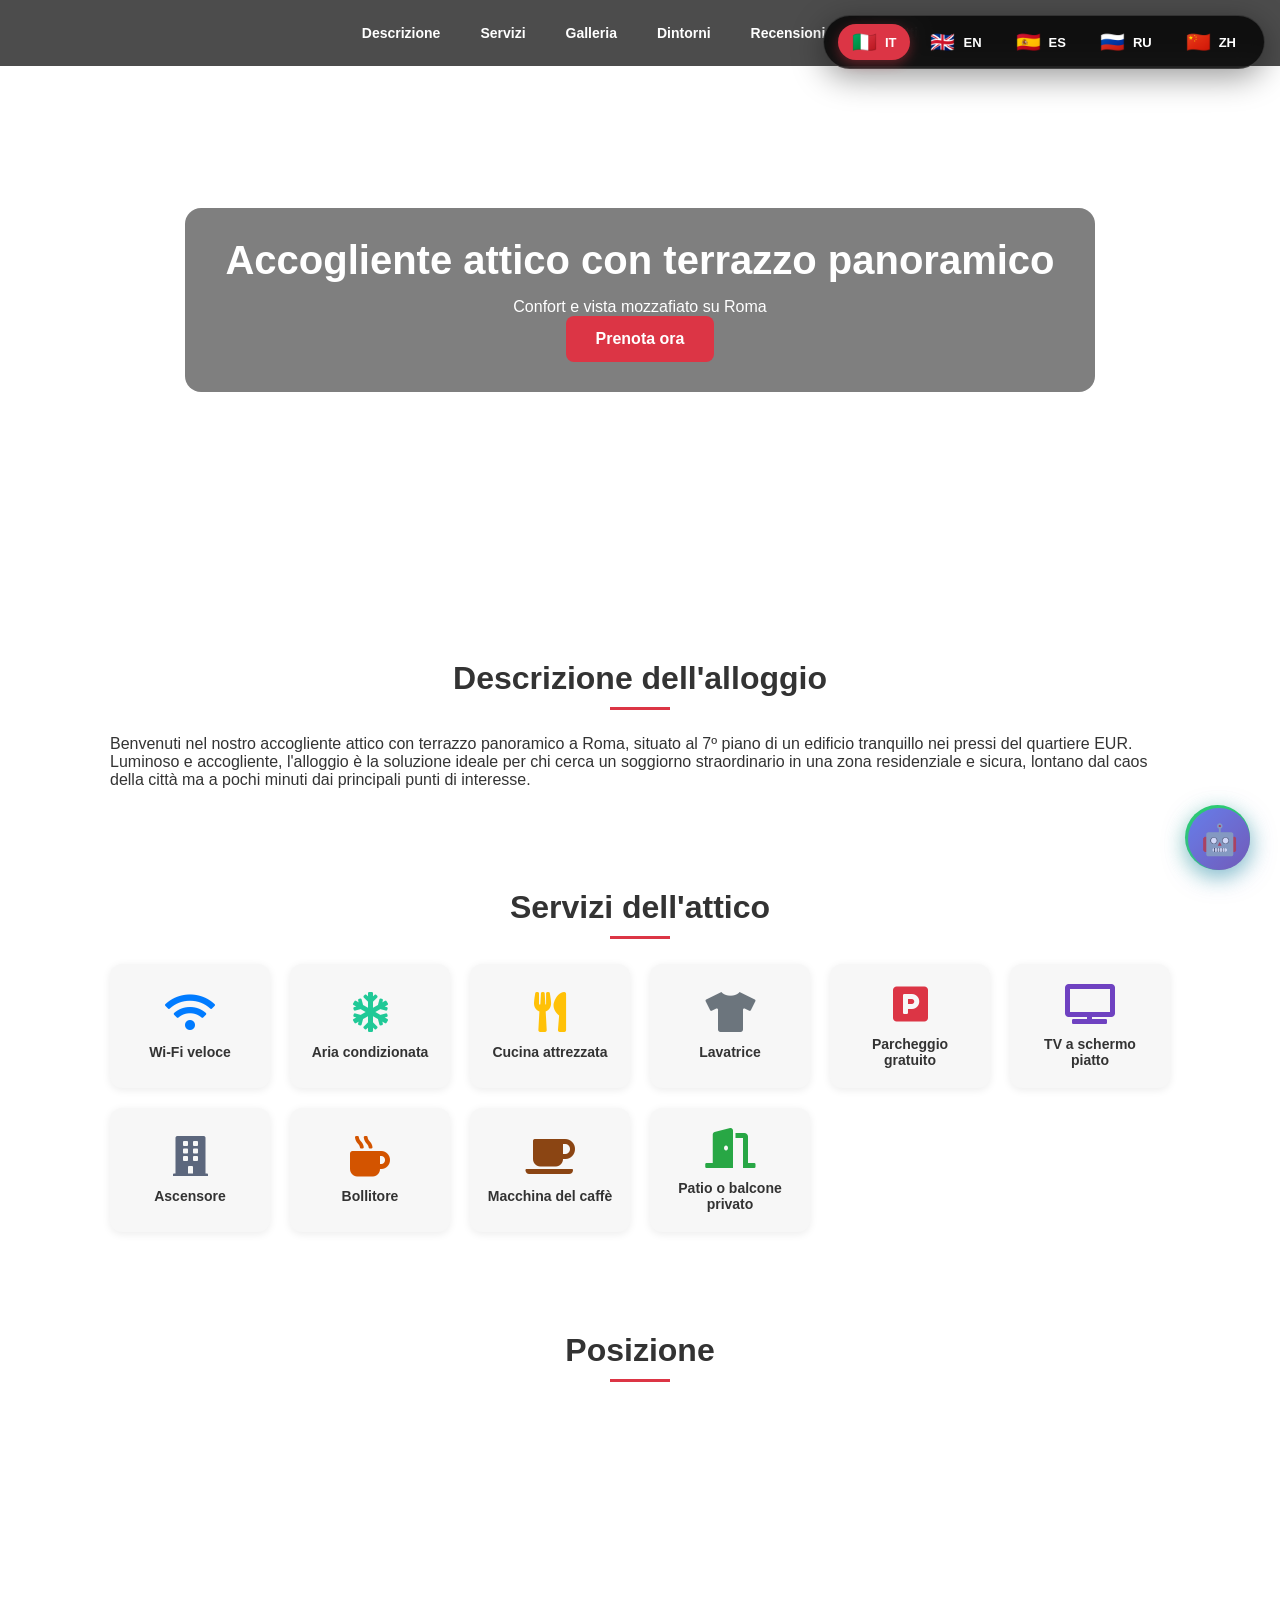
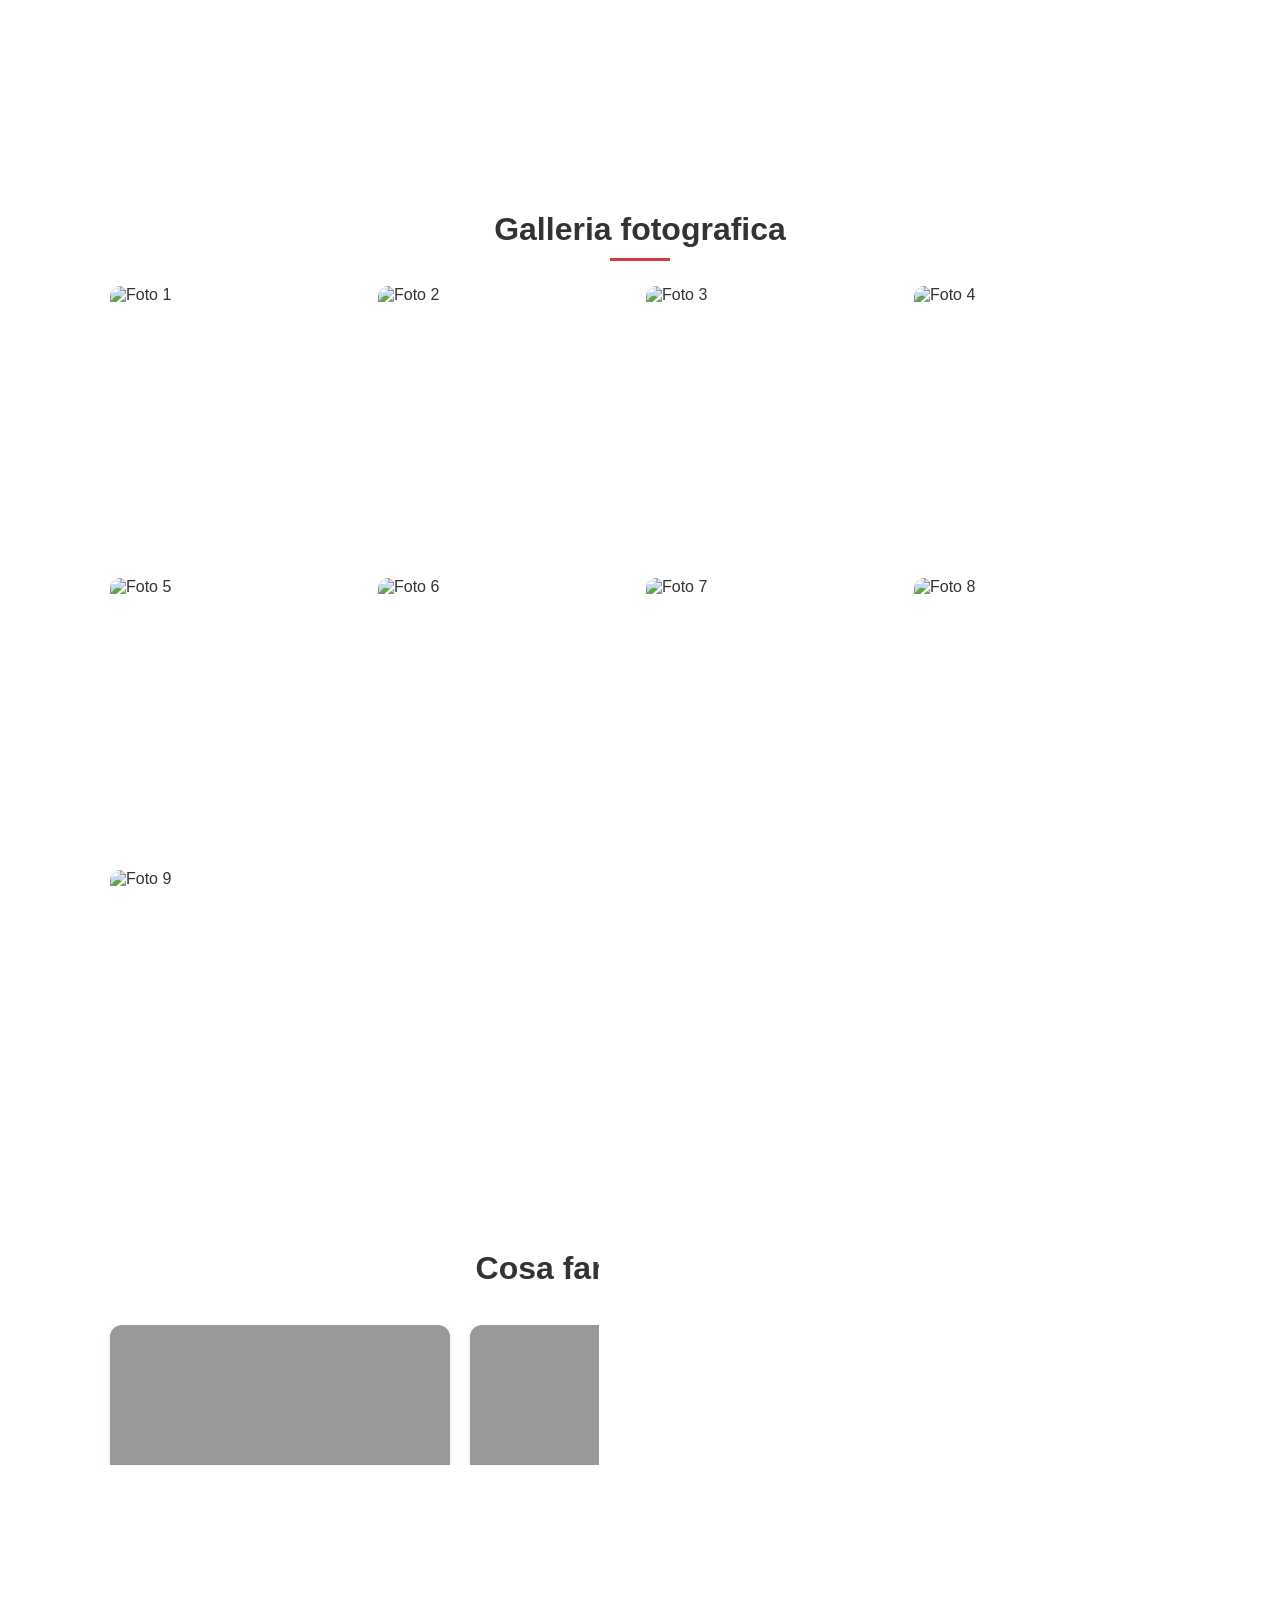
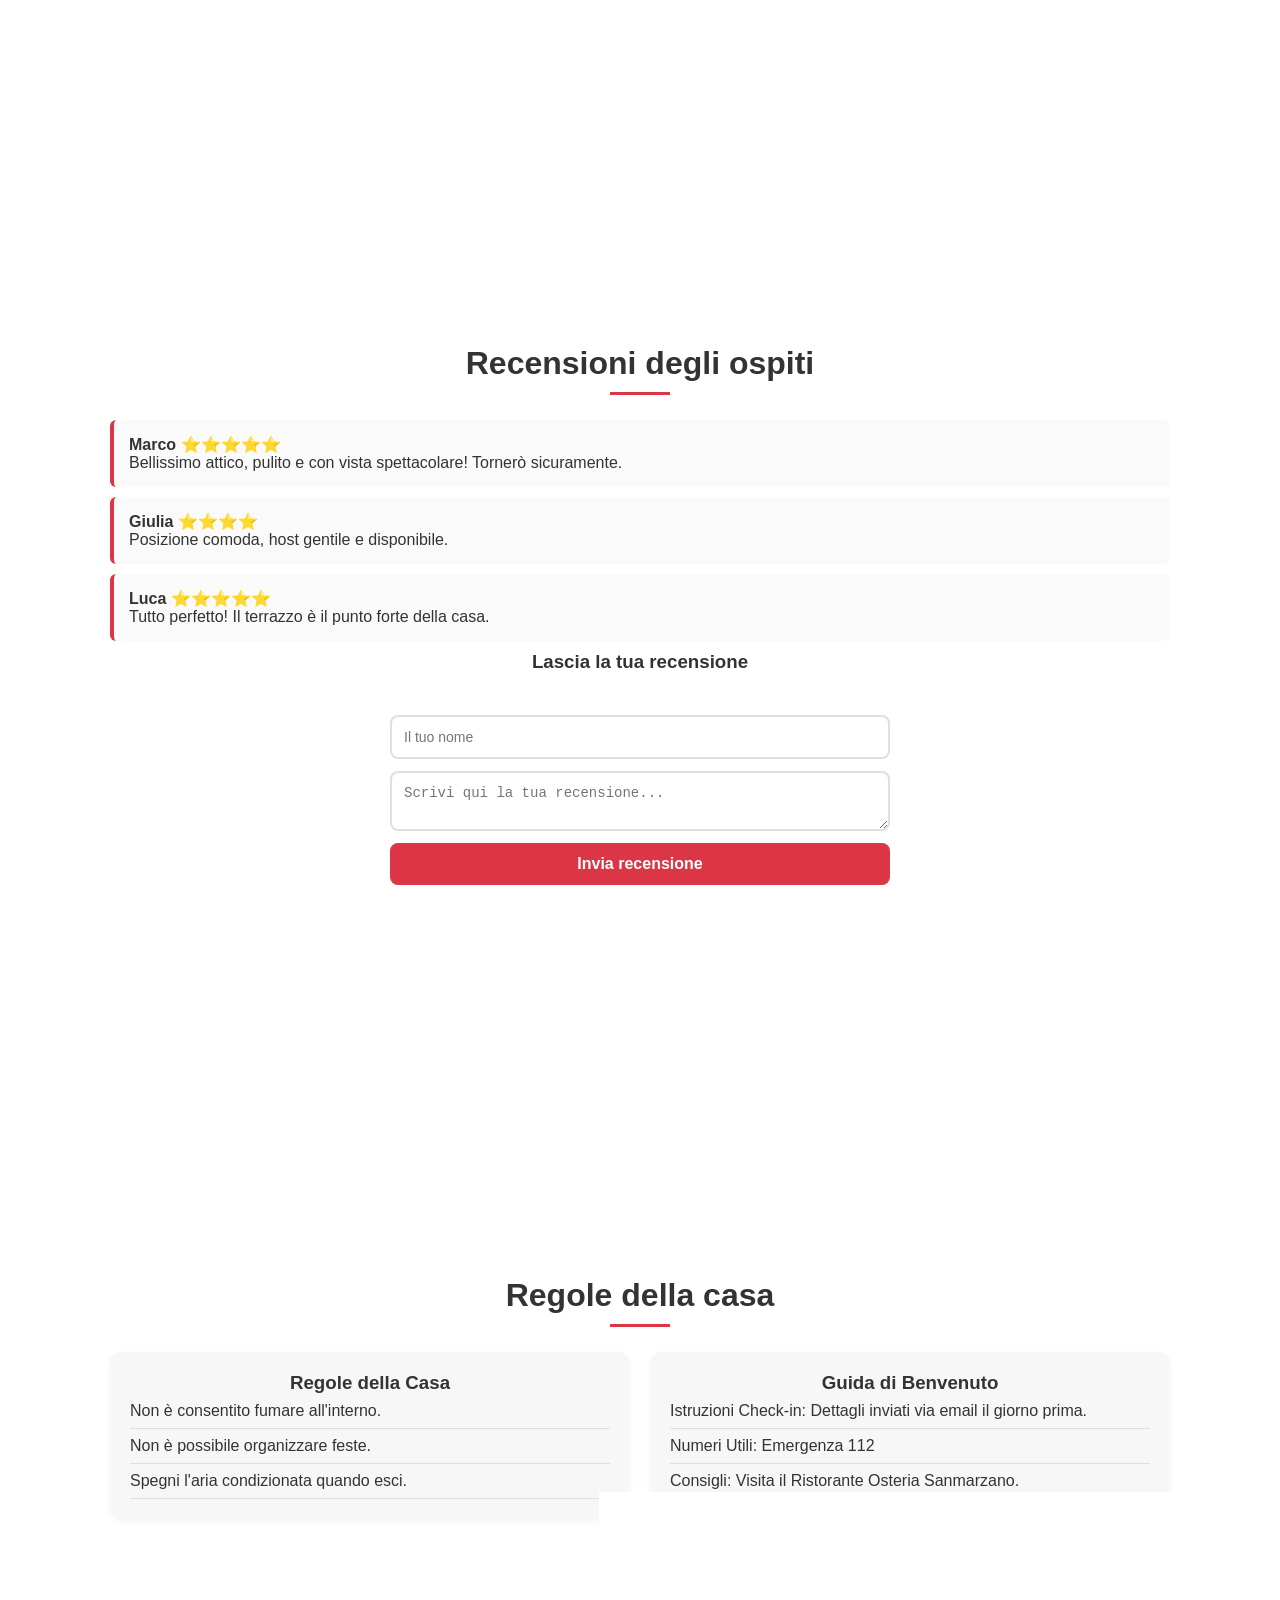
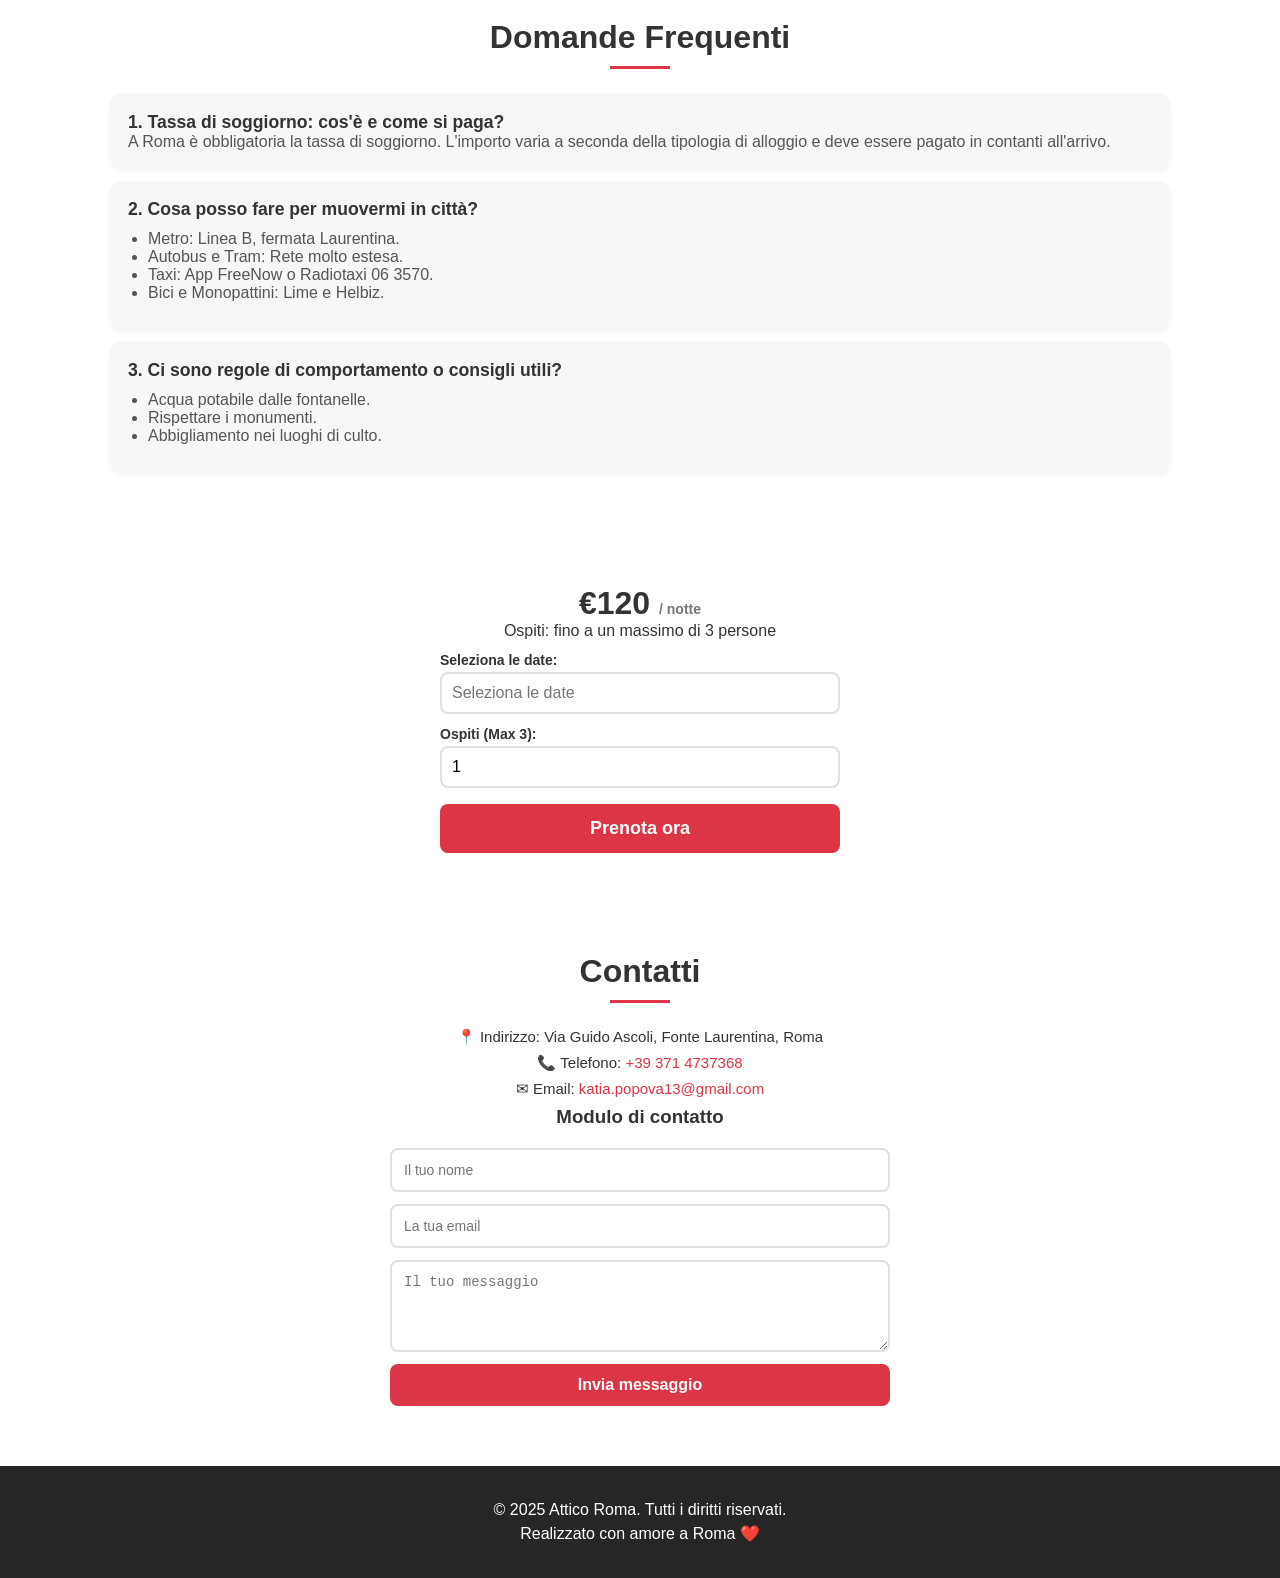
==== commit 814cc431: "Update index.html" ====
--- a/landing_ottimizzata_20260724_173227 - Copia/templates/index.html
+++ b/landing_ottimizzata_20260724_173227 - Copia/templates/index.html
@@ -8,7 +8,11 @@
   gtag('js', new Date());
   gtag('config', 'G-2Q6069RMVL');
 </script>
-    <meta name="robots" content="index, follow"><meta charset="utf-8"><meta content="width=device-width, initial-scale=1.0" name="viewport"><title>Accogliente attico con terrazzo panoramico</title>
+    <link rel="stylesheet" href="https://cdnjs.cloudflare.com/ajax/libs/font-awesome/5.15.4/css/all.min.css">
+    <meta name="robots" content="index, follow"><meta charset="utf-8"><meta content="width=device-width, initial-scale=1.0" name="viewport"><title>
+        Accogliente attico con terrazzo panoramico</title><!-- 🔹 FAVICON -->
+<link rel="icon" type="image/png" href="/static/building.png">
+<link rel="apple-touch-icon" sizes="180x180" href="/static/building.png">
     <!-- META MULTILINGUA -->
     <link rel="canonical" href="https://valerio121291.pythonanywhere.com/" />
     <link rel="alternate" href="https://valerio121291.pythonanywhere.com/" hreflang="it" />
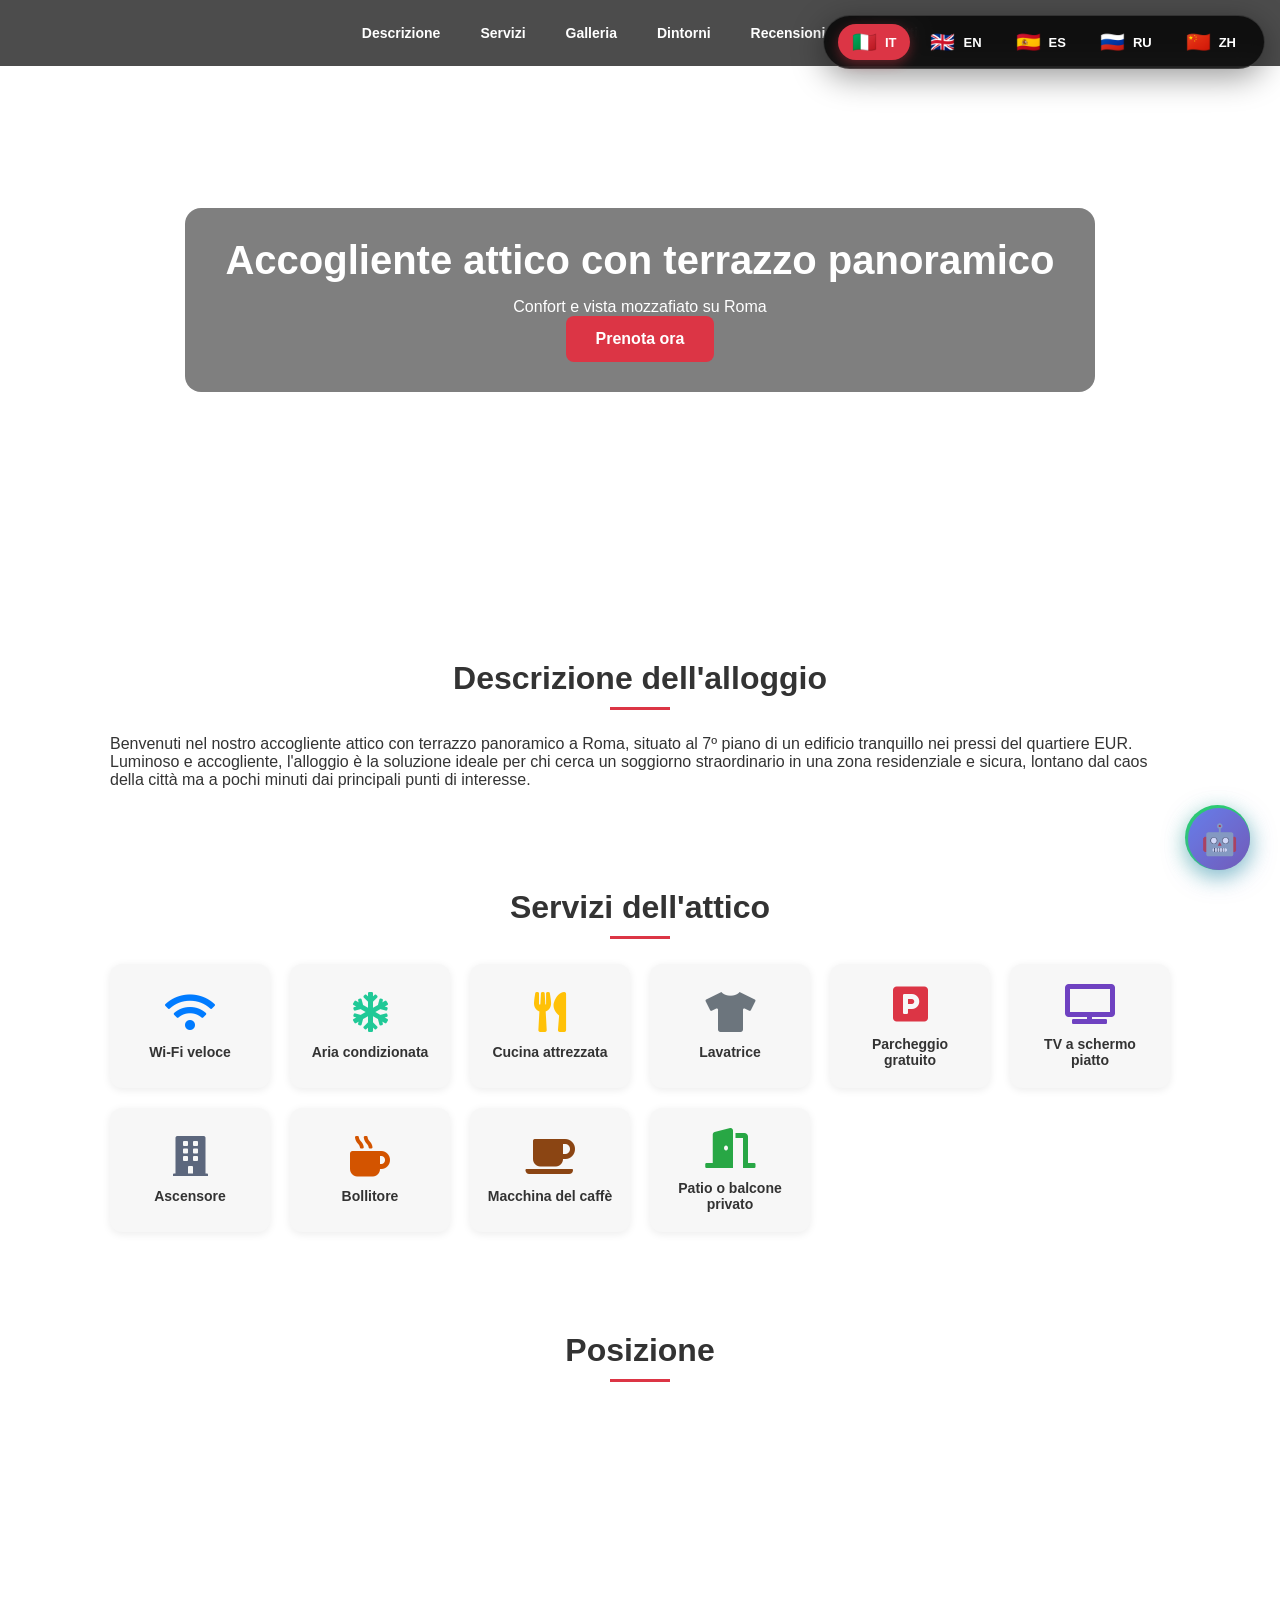
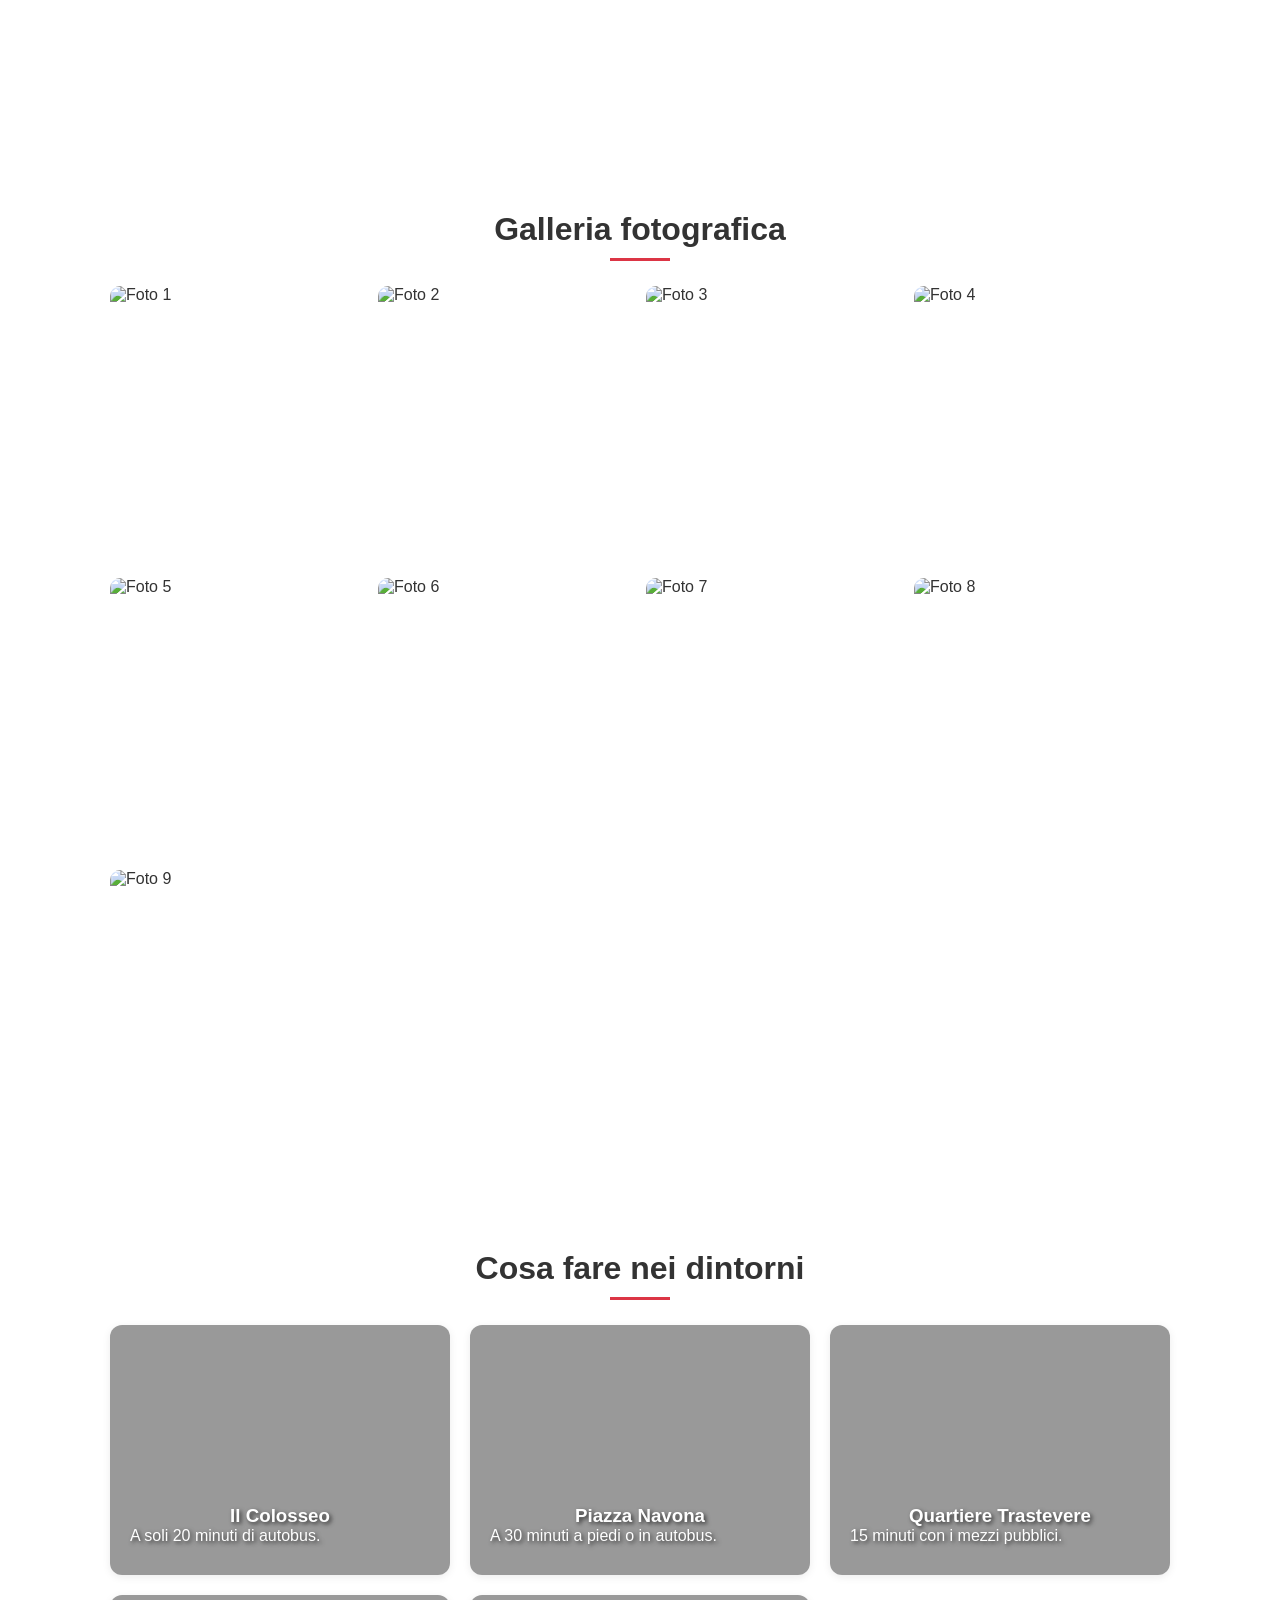
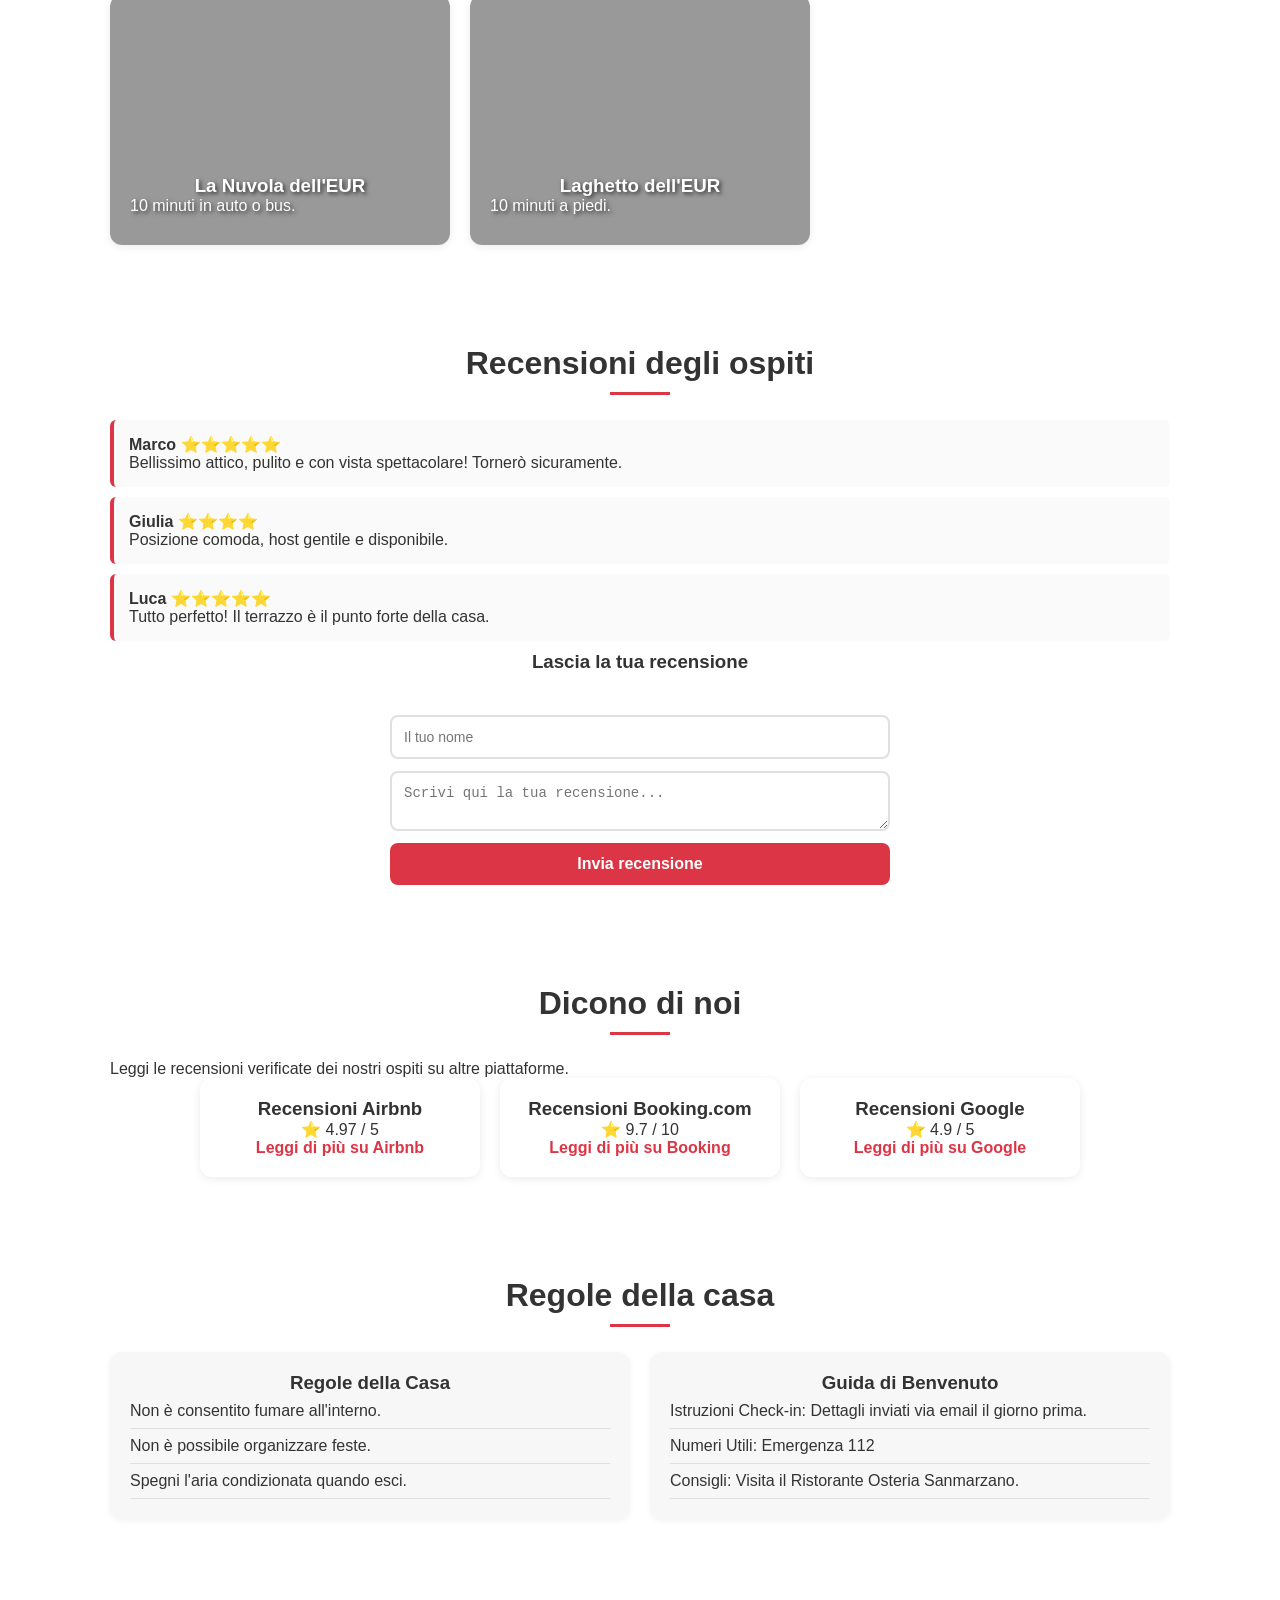
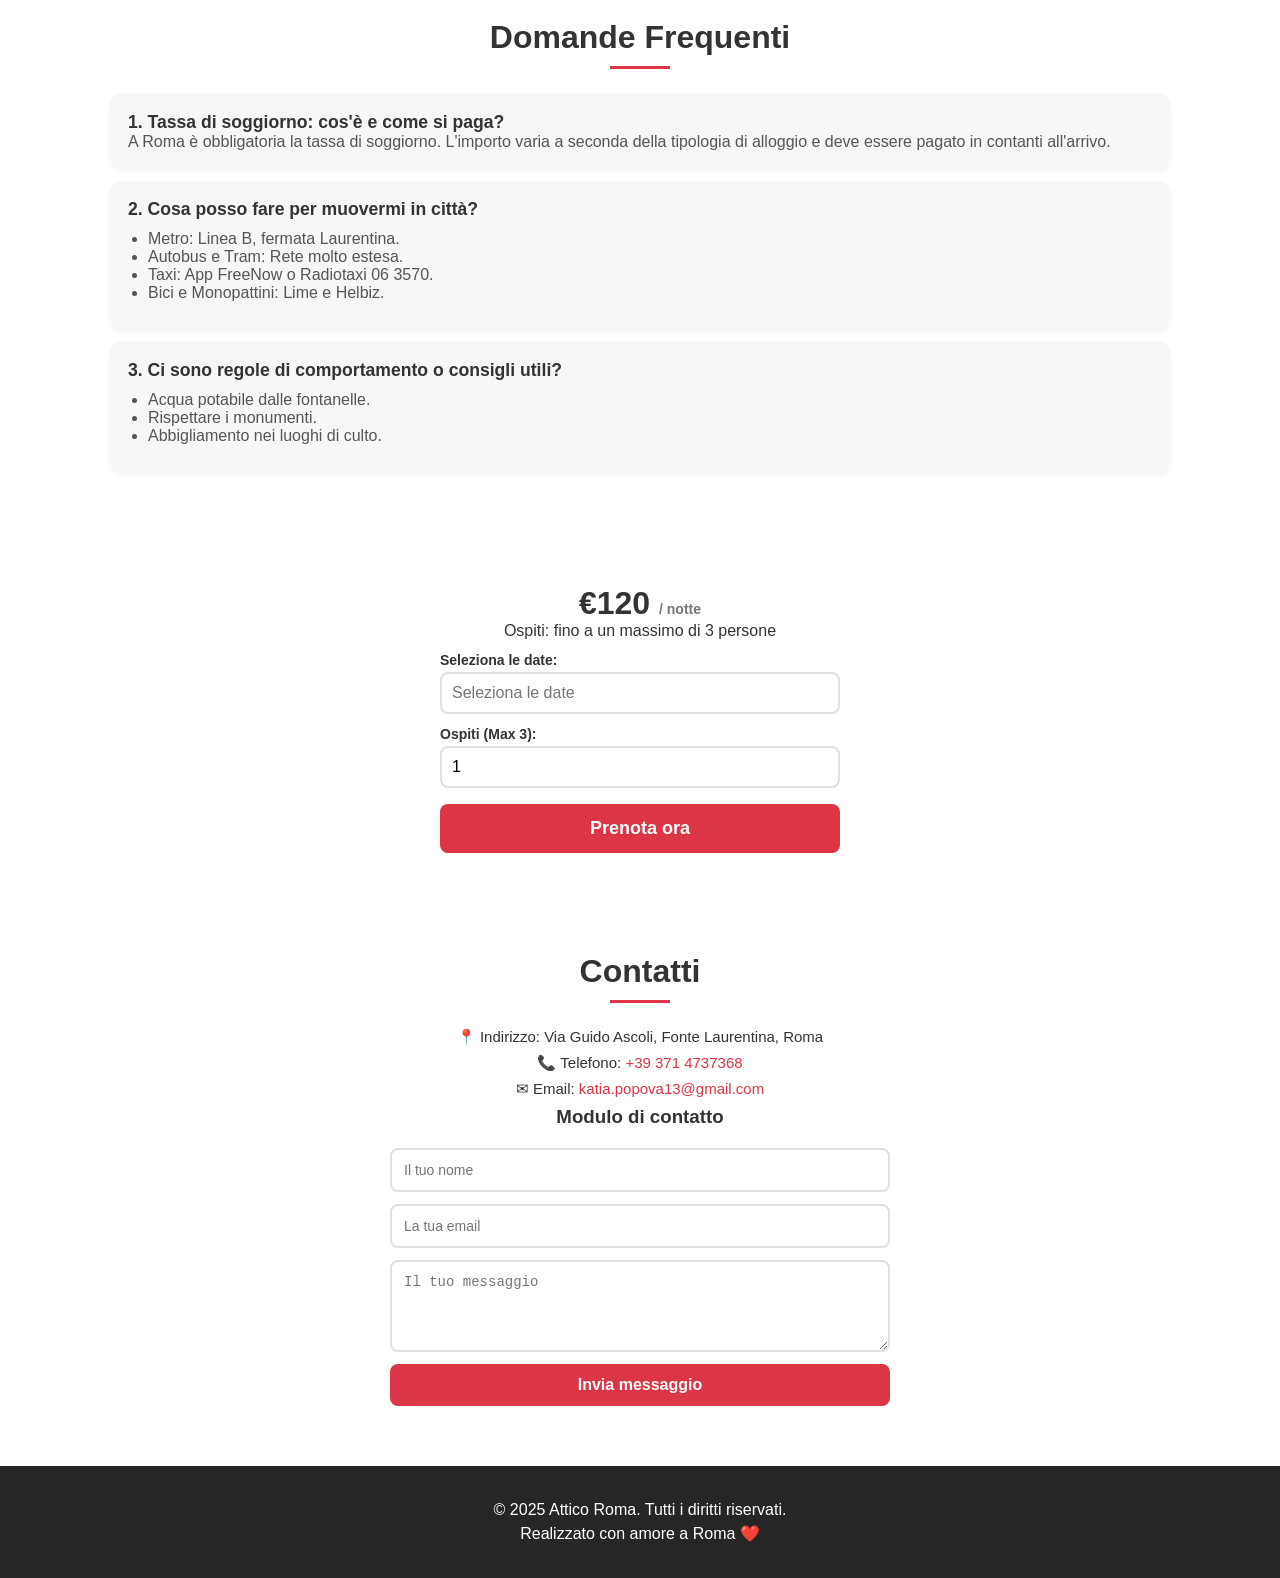
==== commit 086b246d: "Update index.html" ====
--- a/landing_ottimizzata_20260724_173227 - Copia/templates/index.html
+++ b/landing_ottimizzata_20260724_173227 - Copia/templates/index.html
@@ -8,7 +8,7 @@
   gtag('js', new Date());
   gtag('config', 'G-2Q6069RMVL');
 </script>
-    <link rel="stylesheet" href="https://cdnjs.cloudflare.com/ajax/libs/font-awesome/5.15.4/css/all.min.css">
+    
     <meta name="robots" content="index, follow"><meta charset="utf-8"><meta content="width=device-width, initial-scale=1.0" name="viewport"><title>
         Accogliente attico con terrazzo panoramico</title><!-- 🔹 FAVICON -->
 <link rel="icon" type="image/png" href="/static/building.png">
@@ -602,7 +602,7 @@
 
 <button id="back-to-top">↑</button>
 
-<link rel="stylesheet" href="https://cdnjs.cloudflare.com/ajax/libs/font-awesome/5.15.4/css/all.min.css">
+
 <link rel="stylesheet" href="https://cdn.jsdelivr.net/npm/flatpickr/dist/flatpickr.min.css">
 <link rel="stylesheet" href="https://cdn.jsdelivr.net/npm/flatpickr/dist/themes/material_green.css">
 <script src="https://cdn.jsdelivr.net/npm/flatpickr"></script>
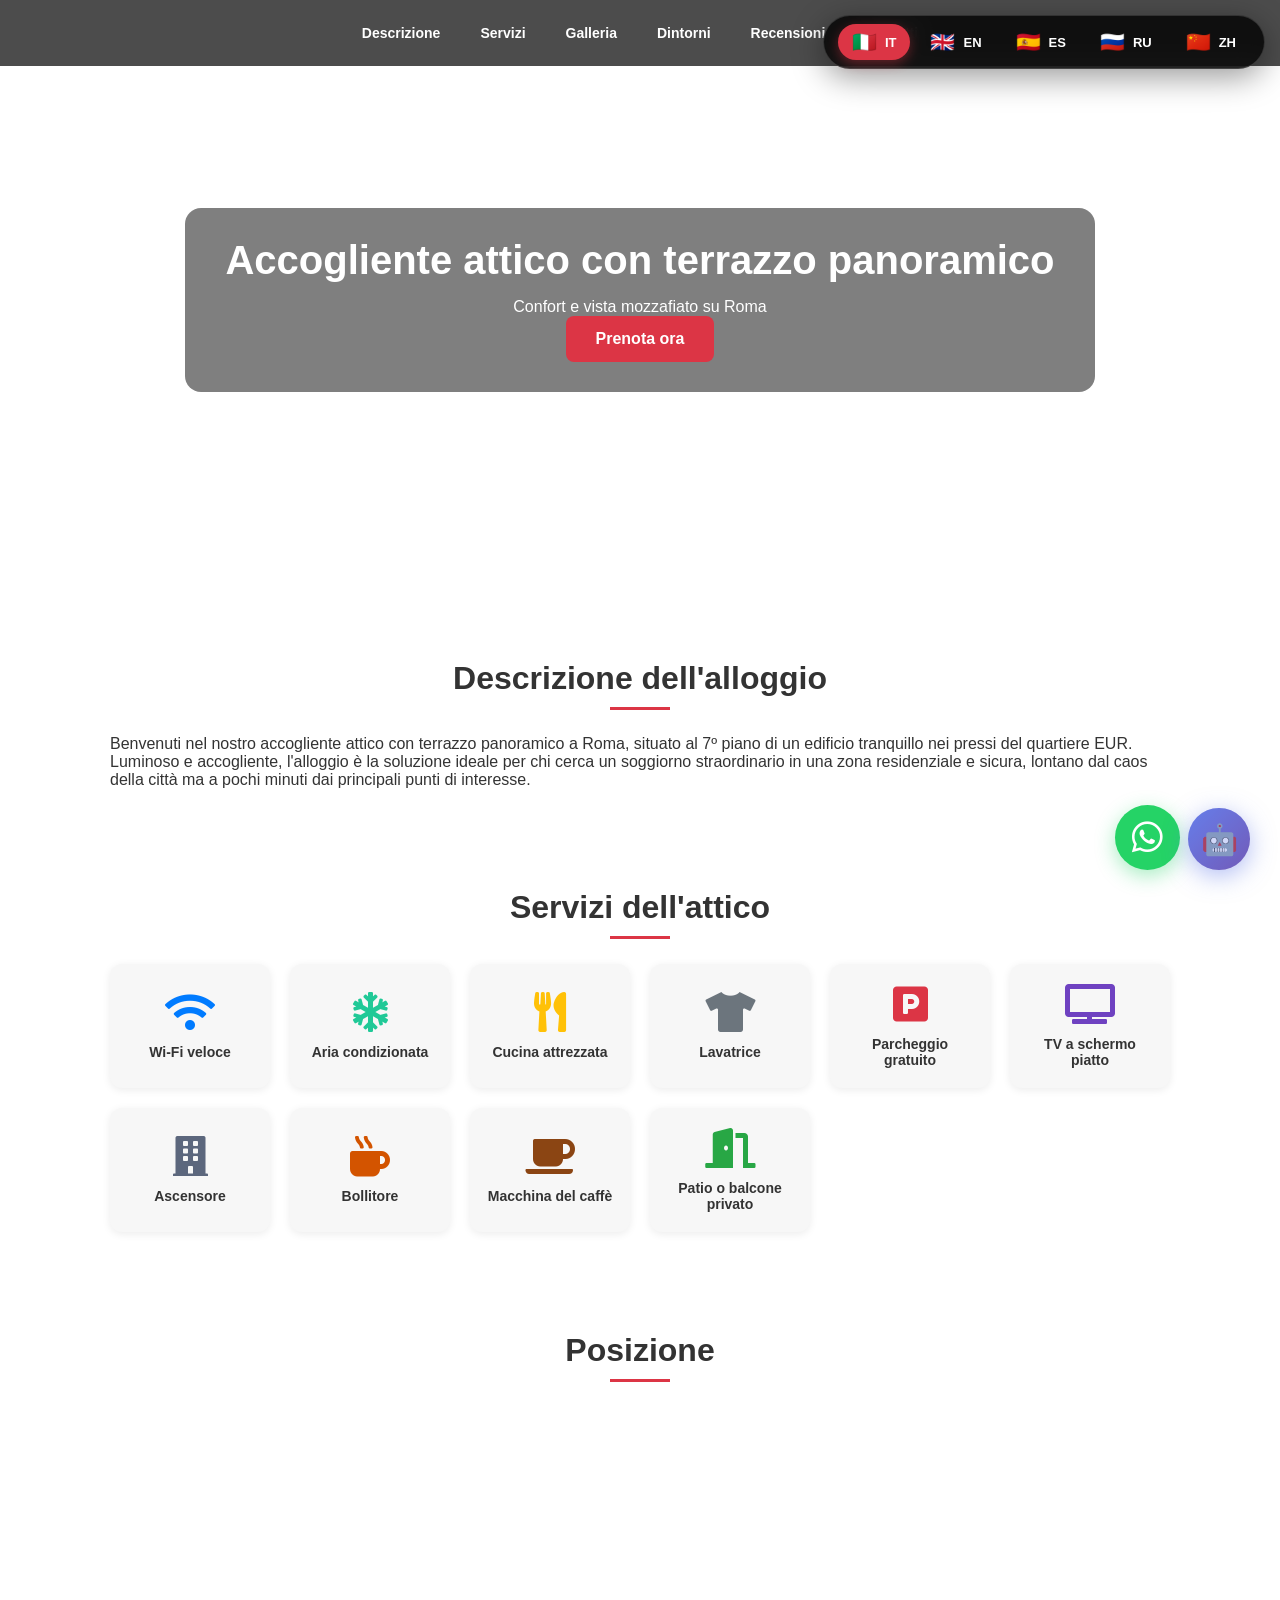
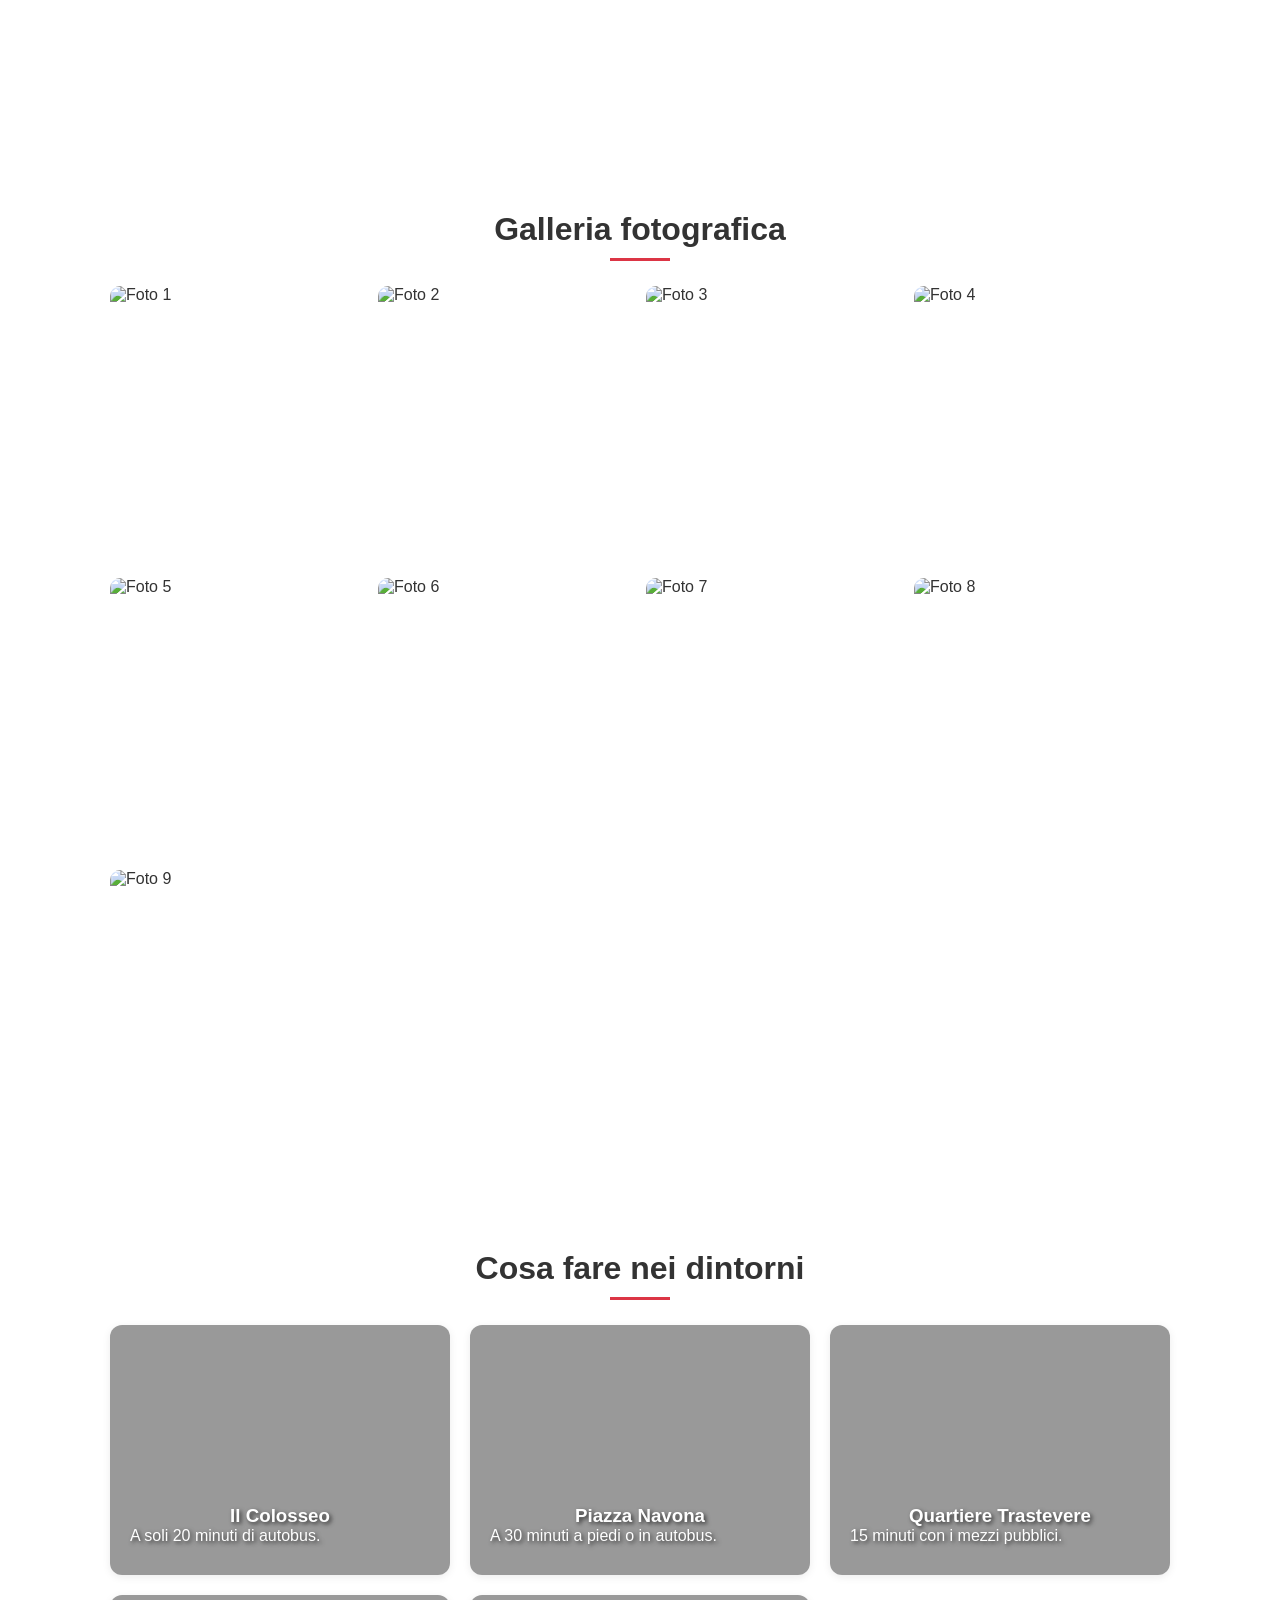
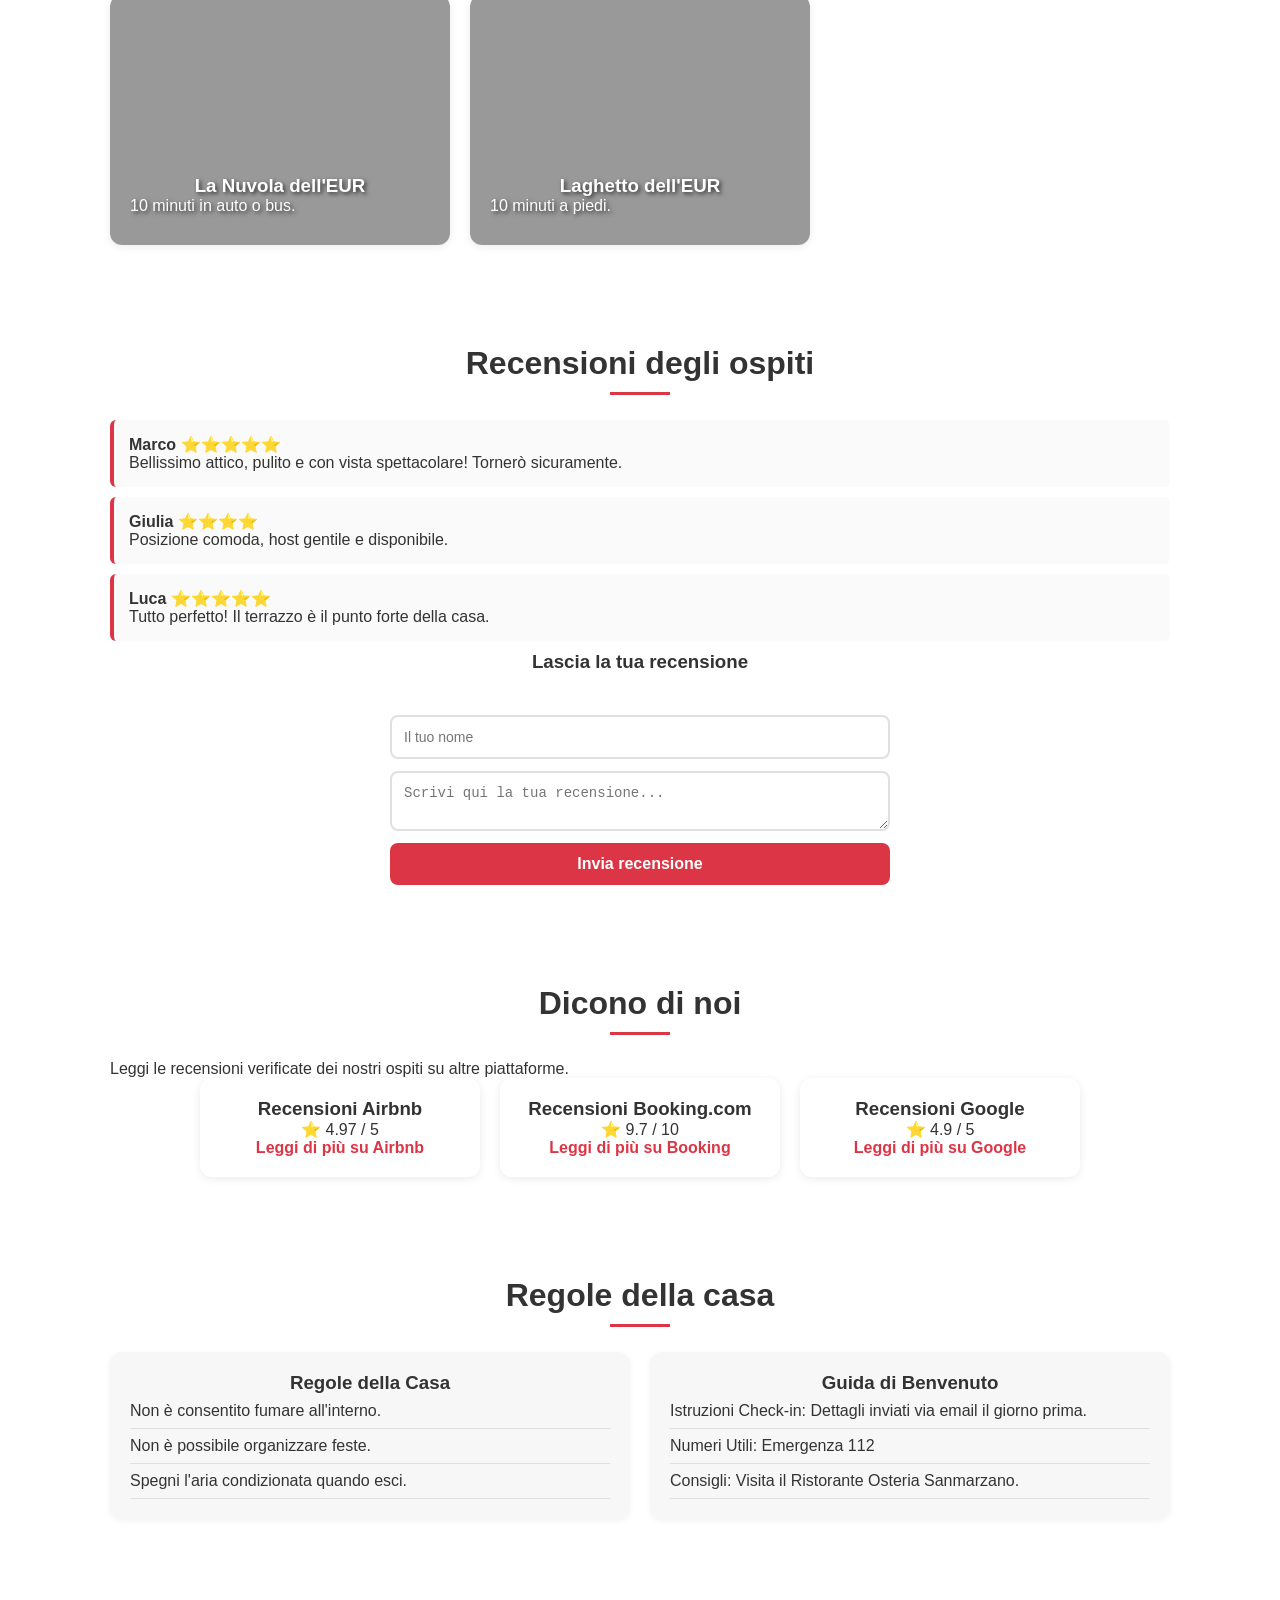
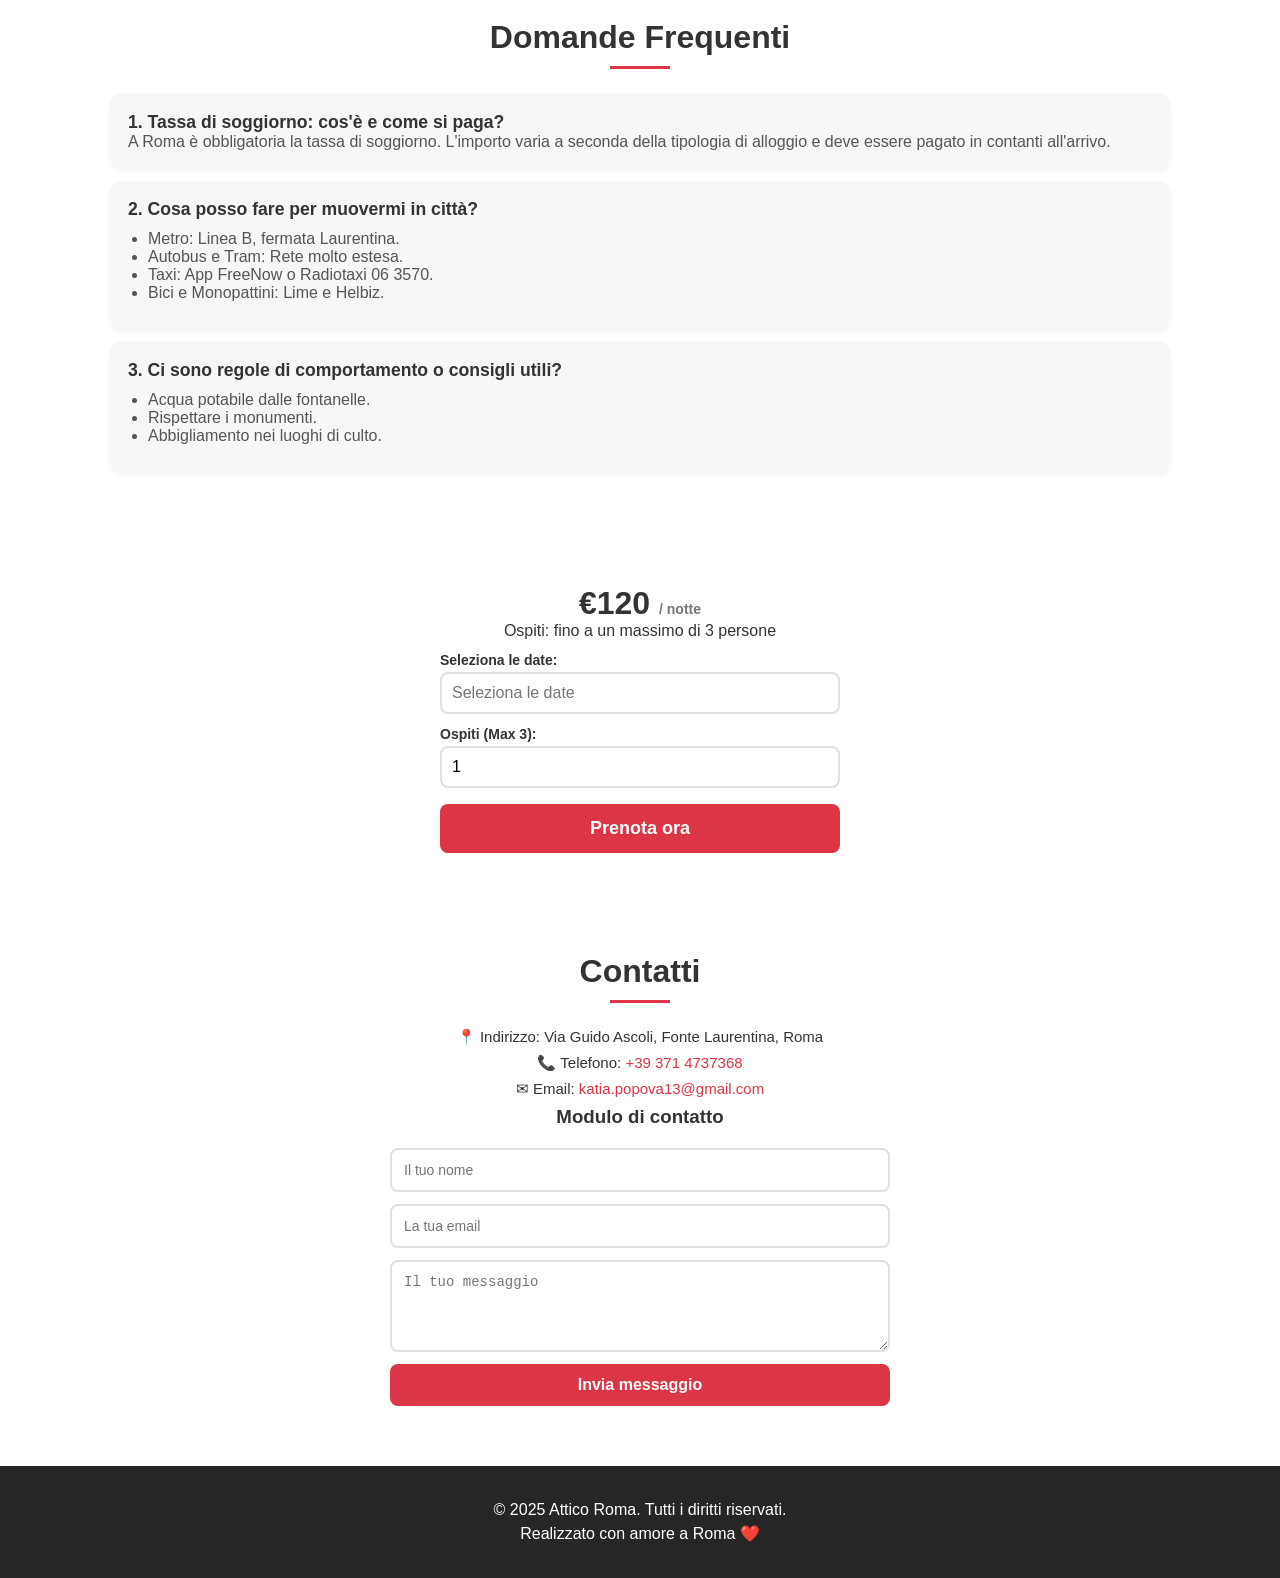
==== commit df4d60e0: "Update index.html" ====
--- a/landing_ottimizzata_20260724_173227 - Copia/templates/index.html
+++ b/landing_ottimizzata_20260724_173227 - Copia/templates/index.html
@@ -30,7 +30,7 @@
     <meta http-equiv="content-language" content="it" />
     <meta content="Affitta il nostro attico a Roma con un magnifico terrazzo e vista panoramica. Ideale per vacanze o soggiorni di lavoro nel tranquillo quartiere EUR. Wi-Fi veloce, parcheggio gratuito e tutti i comfort per un'esperienza indimenticabile." name="description">
     
-    <link href="https://cdnjs.cloudflare.com/ajax/libs/font-awesome/5.15.4/css/all.min.css" rel="stylesheet">
+    <link rel="stylesheet" href="https://cdnjs.cloudflare.com/ajax/libs/font-awesome/5.15.4/css/all.min.css">
     <link rel="stylesheet" href="/static/css/chatbot.css">
     <link href="https://cdn.jsdelivr.net/npm/flatpickr/dist/flatpickr.min.css" rel="stylesheet">
     <link href="https://cdn.jsdelivr.net/npm/flatpickr/dist/themes/material_green.css" rel="stylesheet">
@@ -48,7 +48,7 @@
 .lang-btn.active{background:#dc3545;color:#fff;box-shadow:0 4px 12px rgba(220,53,69,0.4)}
 
 /* === WHATSAPP === */
-.whatsapp-float{position:fixed;bottom:30px;right:30px;z-index:999}
+.whatsapp-float{position:fixed;bottom:30px;right:100px;z-index:999}
 .whatsapp-float a{display:block;width:65px;height:65px;background:#25d366;color:#fff;border-radius:50%;text-align:center;line-height:65px;font-size:35px;box-shadow:0 6px 20px rgba(37,211,102,0.4);transition:all .3s;text-decoration:none;position:relative;animation:pulse 2s infinite}
 .whatsapp-float a:hover{transform:scale(1.1);box-shadow:0 8px 30px rgba(37,211,102,0.6)}
 .whatsapp-float .whatsapp-tooltip{position:absolute;bottom:80px;right:0;background:rgba(0,0,0,0.8);color:#fff;padding:8px 14px;border-radius:8px;font-size:13px;white-space:nowrap;opacity:0;transition:opacity .3s;pointer-events:none}
